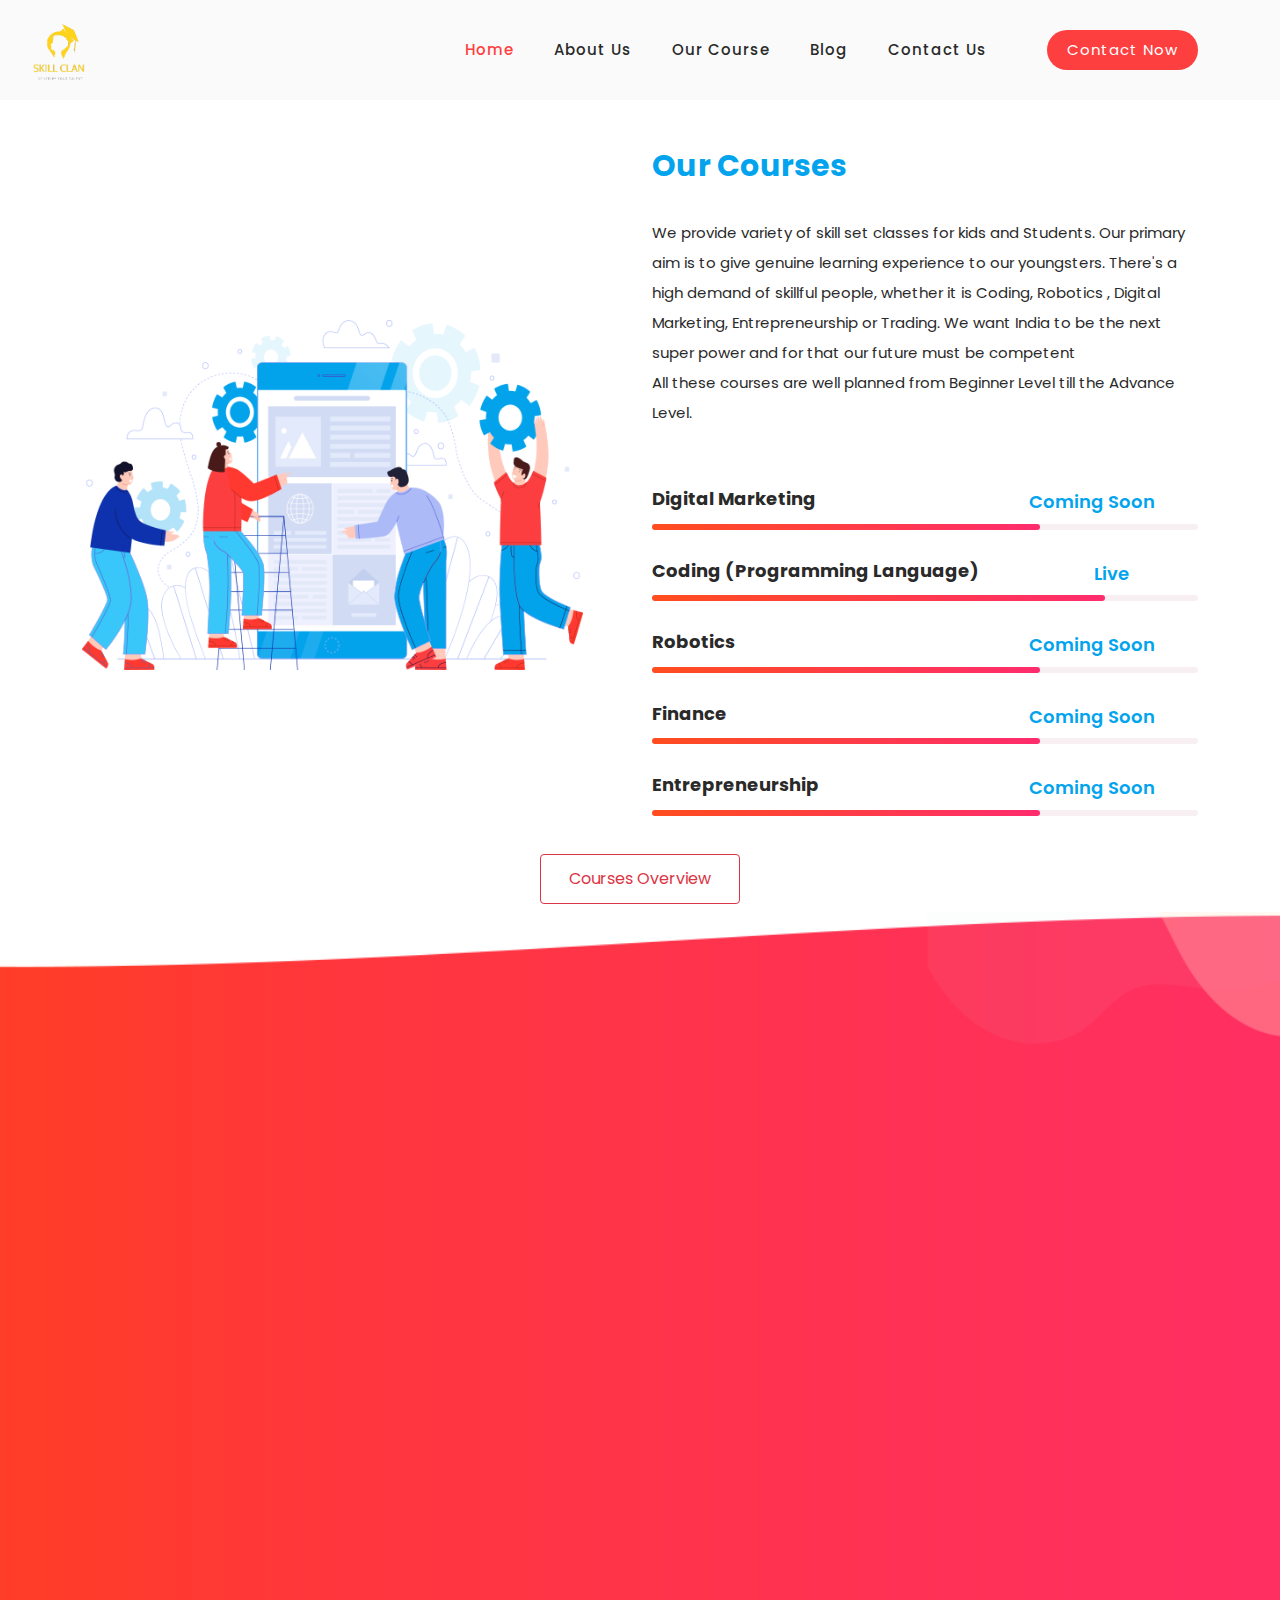
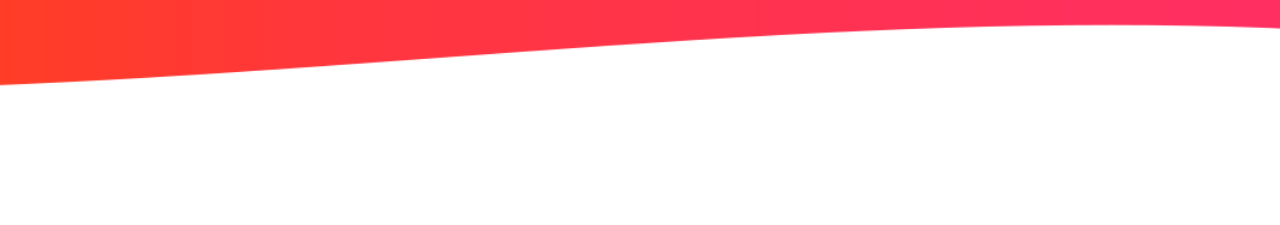
==== courseoverview.html @ 910bbaae "First commit" ====
<!DOCTYPE html>
<html lang="en">

  <head>

    <meta charset="UTF-8">
    <meta name="viewport" content="width=device-width, initial-scale=1, shrink-to-fit=no">
    <meta name="description" content="">
    <meta name="author" content="">
    <link rel="preconnect" href="https://fonts.gstatic.com">
    <link href="https://fonts.googleapis.com/css2?family=Poppins:wght@100;200;300;400;500;600;700;800;900&display=swap" rel="stylesheet">

    <title>Skill Clan</title>

    <!-- Bootstrap core CSS -->
    <link href="vendor/bootstrap/css/bootstrap.min.css" rel="stylesheet">

    <!-- Additional CSS Files -->
    <link rel="stylesheet" href="assets/css/fontawesome.css">
    <link rel="stylesheet" href="assets/css/templatemo-space-dynamic.css">
    <link rel="stylesheet" href="assets/css/animated.css">
    <link rel="stylesheet" href="assets/css/owl.css">
-->
  </head>

<body>

  <!-- ***** Preloader Start ***** -->
  <div id="js-preloader" class="js-preloader">
    <div class="preloader-inner">
      <span class="dot"></span>
      <div class="dots">
        <span></span>
        <span></span>
        <span></span>
      </div>
    </div>
  </div>
  <!-- ***** Preloader End ***** -->

  <!-- ***** Header Area Start ***** -->
  <header class="header-area header-sticky wow slideInDown" data-wow-duration="0.75s" data-wow-delay="0s">
    <div class="container">
      <div class="row">
        <div class="col-12">
          <nav class="main-nav">
            <!-- ***** Logo Start ***** -->
            <a href="index.html" class="logo">
              <img src="logo.png" alt="SkillClan">
            </a>
            <!-- ***** Logo End ***** -->
            <!-- ***** Menu Start ***** -->
            <ul class="nav">
              <li class="scroll-to-section"><a href="index.html" class="active">Home</a></li>
              <li class="scroll-to-section"><a href="index.html">About Us</a></li>
              <li class="scroll-to-section"><a href="index.html">Our Course </a></li>
              <li class="scroll-to-section"><a href="index.html">Blog</a></li> 
              <li class="scroll-to-section"><a href="#contact">Contact Us</a></li> 
              <li class="scroll-to-section"><div class="main-red-button"><a href="#contact">Contact Now</a></div></li> 
            </ul>        
            <a class='menu-trigger'>
                <span>Menu</span>
            </a>
            <!-- ***** Menu End ***** -->
          </nav>
        </div>
      </div>
    </div>
  </header>
  <!-- ***** Header Area End ***** -->



  <div id="services" class="our-services section">
    <div class="container">
      <div class="row">
        <div class="col-lg-6 align-self-center  wow fadeInLeft" data-wow-duration="1s" data-wow-delay="0.2s">
          <div class="left-image">
            <img src="assets/images/services-left-image.png" alt="">
          </div>
        </div>
        <div class="col-lg-6 wow fadeInRight" data-wow-duration="1s" data-wow-delay="0.2s">
          <div class="section-heading">
            <h2><em>Our Courses</em></h2>
            <p>We provide variety of skill set classes for kids and Students. Our primary aim is to 
           give genuine learning experience to our youngsters. There's a high demand of skillful people, whether it is Coding, Robotics , Digital Marketing, Entrepreneurship or Trading.
          We want India to be the next super power and for that our future must be competent <br> All these courses are well planned from Beginner Level till the Advance Level. </p>
          </div>
          <div class="row">
            <div class="col-lg-12">
              <div class="first-bar progress-skill-bar">
                <h4>Digital Marketing</h4>
                <span>Coming Soon</span>
                <div class="filled-bar"></div>
                <div class="full-bar"></div>
              </div>
            </div>
            <div class="col-lg-12">
              <div class="second-bar progress-skill-bar">
                <h4>Coding (Programming Language)</h4>
                <span>Live</span>
                <div class="filled-bar"></div>
                <div class="full-bar"></div>
              </div>
            </div>
            <div class="col-lg-12">
              <div class="first-bar progress-skill-bar">
                <h4>Robotics</h4>
                <span>Coming Soon</span>
                <div class="filled-bar"></div>
                <div class="full-bar"></div>
              </div>
            </div>
            <div class="col-lg-12">
              <div class="first-bar progress-skill-bar">
                <h4>Finance</h4>
                <span>Coming Soon</span>
                <div class="filled-bar"></div>
                <div class="full-bar"></div>
              </div>
            </div>
            <div class="col-lg-12">
              <div class="first-bar progress-skill-bar">
                <h4>Entrepreneurship</h4>
                <span>Coming Soon</span>
                <div class="filled-bar"></div>
                <div class="full-bar"></div>
              </div>
            </div>
          </div>
        </div> 
      </div>
      <center><a class="nav-link" href="courseoverview.html"><button type="button" class="btn btn-outline-danger" style="height:50px;width:200px">Courses Overview</button></a></center>
    </div>
  </div>
<!--
  <div id="portfolio" class="our-portfolio section">
    <div class="container">
      <div class="row">
        <div class="col-lg-6 offset-lg-3">
          <div class="section-heading  wow bounceIn" data-wow-duration="1s" data-wow-delay="0.2s">
            <h2>See What Our Agency <em>Offers</em> &amp; What We <span>Provide</span></h2>
          </div>
        </div>
      </div>
      <div class="row">
        <div class="col-lg-3 col-sm-6">
          <a href="#">
            <div class="item wow bounceInUp" data-wow-duration="1s" data-wow-delay="0.3s">
              <div class="hidden-content">
                <h4>SEO Analysis</h4>
                <p>Lorem ipsum dolor sit ameti ctetur aoi adipiscing eto.</p>
              </div>
              <div class="showed-content">
                <img src="assets/images/portfolio-image.png" alt="">
              </div>
            </div>
          </a>
        </div>
        <div class="col-lg-3 col-sm-6">
          <a href="#">
            <div class="item wow bounceInUp" data-wow-duration="1s" data-wow-delay="0.4s">
              <div class="hidden-content">
                <h4>Website Reporting</h4>
                <p>Lorem ipsum dolor sit ameti ctetur aoi adipiscing eto.</p>
              </div>
              <div class="showed-content">
                <img src="assets/images/portfolio-image.png" alt="">
              </div>
            </div>
          </a>
        </div>
        <div class="col-lg-3 col-sm-6">
          <a href="#">
            <div class="item wow bounceInUp" data-wow-duration="1s" data-wow-delay="0.5s">
              <div class="hidden-content">
                <h4>Performance Tests</h4>
                <p>Lorem ipsum dolor sit ameti ctetur aoi adipiscing eto.</p>
              </div>
              <div class="showed-content">
                <img src="assets/images/portfolio-image.png" alt="">
              </div>
            </div>
          </a>
        </div>
        <div class="col-lg-3 col-sm-6">
          <a href="#">
            <div class="item wow bounceInUp" data-wow-duration="1s" data-wow-delay="0.6s">
              <div class="hidden-content">
                <h4>Data Analysis</h4>
                <p>Lorem ipsum dolor sit ameti ctetur aoi adipiscing eto.</p>
              </div>
              <div class="showed-content">
                <img src="assets/images/portfolio-image.png" alt="">
              </div>
            </div>
          </a>
        </div>
      </div>
    </div>
  </div>

  <div id="blog" class="our-blog section">
    <div class="container">
      <div class="row">
        <div class="col-lg-6 wow fadeInDown" data-wow-duration="1s" data-wow-delay="0.25s">
          <div class="section-heading">
            <h2>Check Out What Is <em>Trending</em> In Our Latest <span>News</span></h2>
          </div>
        </div>
        <div class="col-lg-6 wow fadeInDown" data-wow-duration="1s" data-wow-delay="0.25s">
          <div class="top-dec">
            <img src="assets/images/blog-dec.png" alt="">
          </div>
        </div>
      </div>
      <div class="row">
        <div class="col-lg-6 wow fadeInUp" data-wow-duration="1s" data-wow-delay="0.25s">
          <div class="left-image">
            <a href="#"><img src="assets/images/big-blog-thumb.jpg" alt="Workspace Desktop"></a>
            <div class="info">
              <div class="inner-content">
                <ul>
                  <li><i class="fa fa-calendar"></i> 24 Mar 2021</li>
                  <li><i class="fa fa-users"></i> TemplateMo</li>
                  <li><i class="fa fa-folder"></i> Branding</li>
                </ul>
                <a href="#"><h4>SEO Agency &amp; Digital Marketing</h4></a>
                <p>Lorem ipsum dolor sit amet, consectetur and sed doer ket eismod tempor incididunt ut labore et dolore magna...</p>
                <div class="main-blue-button">
                  <a href="#">Discover More</a>
                </div>
              </div>
            </div>
          </div>
        </div>
        <div class="col-lg-6 wow fadeInUp" data-wow-duration="1s" data-wow-delay="0.25s">
          <div class="right-list">
            <ul>
              <li>
                <div class="left-content align-self-center">
                  <span><i class="fa fa-calendar"></i> 18 Mar 2021</span>
                  <a href="#"><h4>New Websites &amp; Backlinks</h4></a>
                  <p>Lorem ipsum dolor sit amsecteturii and sed doer ket eismod...</p>
                </div>
                <div class="right-image">
                  <a href="#"><img src="assets/images/blog-thumb-01.jpg" alt=""></a>
                </div>
              </li>
              <li>
                <div class="left-content align-self-center">
                  <span><i class="fa fa-calendar"></i> 14 Mar 2021</span>
                  <a href="#"><h4>SEO Analysis &amp; Content Ideas</h4></a>
                  <p>Lorem ipsum dolor sit amsecteturii and sed doer ket eismod...</p>
                </div>
                <div class="right-image">
                  <a href="#"><img src="assets/images/blog-thumb-01.jpg" alt=""></a>
                </div>
              </li>
              <li>
                <div class="left-content align-self-center">
                  <span><i class="fa fa-calendar"></i> 06 Mar 2021</span>
                  <a href="#"><h4>SEO Tips &amp; Digital Marketing</h4></a>
                  <p>Lorem ipsum dolor sit amsecteturii and sed doer ket eismod...</p>
                </div>
                <div class="right-image">
                  <a href="#"><img src="assets/images/blog-thumb-01.jpg" alt=""></a>
                </div>
              </li>
            </ul>
          </div>
        </div>
      </div>
    </div>
  </div> -->

  <div id="contact" class="contact-us section">
    <div class="container">
      <div class="row">
        <div class="col-lg-6 align-self-center wow fadeInLeft" data-wow-duration="0.5s" data-wow-delay="0.25s">
          <div class="section-heading">
            <h2>Feel Free To Send Us a Message About Your Website Needs</h2>
            <p>Lorem ipsum dolor sit amet, consectetur adipiscing elit, sed doer ket eismod tempor incididunt ut labore et dolores</p>
            <div class="phone-info">
              <h4>For any enquiry, Call Us: <span><i class="fa fa-phone"></i> <a href="#">010-020-0340</a></span></h4>
            </div>
          </div>
        </div>
        <div class="col-lg-6 wow fadeInRight" data-wow-duration="0.5s" data-wow-delay="0.25s">
          <form id="contact" action="" method="post">
            <div class="row">
              <div class="col-lg-6">
                <fieldset>
                  <input type="name" name="name" id="name" placeholder="Name" autocomplete="on" required>
                </fieldset>
              </div>
              <div class="col-lg-6">
                <fieldset>
                  <input type="surname" name="surname" id="surname" placeholder="Surname" autocomplete="on" required>
                </fieldset>
              </div>
              <div class="col-lg-12">
                <fieldset>
                  <input type="text" name="email" id="email" pattern="[^ @]*@[^ @]*" placeholder="Your Email" required="">
                </fieldset>
              </div>
              <div class="col-lg-12">
                <fieldset>
                  <textarea name="message" type="text" class="form-control" id="message" placeholder="Message" required=""></textarea>  
                </fieldset>
              </div>
              <div class="col-lg-12">
                <fieldset>
                  <button type="submit" id="form-submit" class="main-button ">Send Message</button>
                </fieldset>
              </div>
            </div>
            <div class="contact-dec">
              <img src="assets/images/contact-decoration.png" alt="">
            </div>
          </form>
        </div>
      </div>
    </div>
  </div>

  <footer>
    <div class="container">
      <div class="row">
        <div class="col-lg-12 wow fadeIn" data-wow-duration="1s" data-wow-delay="0.25s">
          <p>© Copyright 2021 Space Dynamic Co. All Rights Reserved. 
          
          <br>Design: <a rel="nofollow" href="https://templatemo.com">TemplateMo</a></p>
        </div>
      </div>
    </div>
  </footer>
  <!-- Scripts -->
  <script src="vendor/jquery/jquery.min.js"></script>
  <script src="vendor/bootstrap/js/bootstrap.bundle.min.js"></script>
  <script src="assets/js/owl-carousel.js"></script>
  <script src="assets/js/animation.js"></script>
  <script src="assets/js/imagesloaded.js"></script>
  <script src="assets/js/templatemo-custom.js"></script>

</body>
</html>
---- assets/css/templatemo-space-dynamic.css ----
/* 

TemplateMo 562 Space Dynamic

https://templatemo.com/tm-562-space-dynamic

*/

/* ---------------------------------------------
Table of contents
------------------------------------------------
01. font & reset css
02. reset
03. global styles
04. header
05. banner
06. features
07. testimonials
08. contact
09. footer
10. preloader
11. search
12. portfolio

--------------------------------------------- */
/* 
---------------------------------------------
font & reset css
--------------------------------------------- 
*/
@import url('https://fonts.googleapis.com/css2?family=Poppins:wght@100;200;300;400;500;600;700;800;900&display=swap');
/* 
---------------------------------------------
reset
--------------------------------------------- 
*/
html, body, div, span, applet, object, iframe, h1, h2, h3, h4, h5, h6, p, blockquote, div
pre, a, abbr, acronym, address, big, cite, code, del, dfn, em, font, img, ins, kbd, q,
s, samp, small, strike, strong, sub, sup, tt, var, b, u, i, center, dl, dt, dd, ol, ul, li,
figure, header, nav, section, article, aside, footer, figcaption {
  margin: 0;
  padding: 0;
  border: 0;
  outline: 0;
}

/* clear fix */
.grid:after {
  content: '';
  display: block;
  clear: both;
}

/* ---- .grid-item ---- */

.grid-sizer,
.grid-item {
  width: 50%;
}

.grid-item {
  float: left;
}

.grid-item img {
  display: block;
  max-width: 100%;
}

.clearfix:after {
  content: ".";
  display: block;
  clear: both;
  visibility: hidden;
  line-height: 0;
  height: 0;
}

.clearfix {
  display: inline-block;
}

html[xmlns] .clearfix {
  display: block;
}

* html .clearfix {
  height: 1%;
}

ul, li {
  padding: 0;
  margin: 0;
  list-style: none;
}

header, nav, section, article, aside, footer, hgroup {
  display: block;
}

* {
  box-sizing: border-box;
}

html, body {
  font-family: 'Poppins', sans-serif;
  font-weight: 400;
  background-color: #fff;
  -ms-text-size-adjust: 100%;
  -webkit-font-smoothing: antialiased;
  -moz-osx-font-smoothing: grayscale;
}

a {
  text-decoration: none !important;
}

h1, h2, h3, h4, h5, h6 {
  margin-top: 0px;
  margin-bottom: 0px;
}

ul {
  margin-bottom: 0px;
}

p {
  font-size: 15px;
  line-height: 30px;
  color: #2a2a2a;
}

img {
  width: 100%;
  overflow: hidden;
}

/* 
---------------------------------------------
global styles
--------------------------------------------- 
*/
html,
body {
  background: #fff;
  font-family: 'Poppins', sans-serif;
}

::selection {
  background: #03a4ed;
  color: #fff;
}

::-moz-selection {
  background: #03a4ed;
  color: #fff;
}

@media (max-width: 991px) {
  html, body {
    overflow-x: hidden;
  }
  .mobile-top-fix {
    margin-top: 30px;
    margin-bottom: 0px;
  }
  .mobile-bottom-fix {
    margin-bottom: 30px;
  }
  .mobile-bottom-fix-big {
    margin-bottom: 60px;
  }
}

.page-section {
  margin-top: 120px;
}

.section-heading h2 {
  font-size: 30px;
  text-transform: capitalize;
  color: #2a2a2a;
  font-weight: 700;
  letter-spacing: 0.25px;
  position: relative;
  z-index: 2;
  line-height: 44px;
}

.section-heading h2 em {
  font-style: normal;
  color: #03a4ed;
}

.section-heading h2 span {
  color: #fe3f40;
}

.main-blue-button a {
  display: inline-block;
  background-color: #03a4ed;
  font-size: 15px;
  font-weight: 400;
  color: #fff;
  text-transform: capitalize;
  padding: 12px 25px;
  border-radius: 23px;
  letter-spacing: 0.25px;
}

.main-red-button a {
  display: inline-block;
  background-color: #fe3f40;
  font-size: 15px;
  font-weight: 400;
  color: #fff;
  text-transform: capitalize;
  padding: 12px 25px;
  border-radius: 23px;
  letter-spacing: 0.25px;
}

.main-white-button a {
  display: inline-block;
  background-color: #fff;
  font-size: 15px;
  font-weight: 400;
  color: #fe3f40;
  text-transform: capitalize;
  padding: 12px 25px;
  border-radius: 23px;
  letter-spacing: 0.25px;
}

/* 
---------------------------------------------
header
--------------------------------------------- 
*/

.background-header {
  background-color: #fff!important;
  height: 80px!important;
  position: fixed!important;
  top: 0px;
  left: 0px;
  right: 0px;
  box-shadow: 0px 0px 10px rgba(0,0,0,0.15)!important;
}

.background-header .logo,
.background-header .main-nav .nav li a {
  color: #1e1e1e!important;
}

.background-header .main-nav .nav li:hover a {
  color: #fe3f40!important;
}

.background-header .nav li a.active {
  color: #fe3f40!important;
}

.header-area {
  background-color: #fafafa;
  position: absolute;
  top: 0px;
  left: 0px;
  right: 0px;
  z-index: 100;
  height: 100px;
  -webkit-transition: all .5s ease 0s;
  -moz-transition: all .5s ease 0s;
  -o-transition: all .5s ease 0s;
  transition: all .5s ease 0s;
}

.header-area .main-nav {
  min-height: 80px;
  background: transparent;
}

.header-area .main-nav .logo {
  line-height: 100px;
  color: #fff;
  font-size: 24px;
  font-weight: 700;
  text-transform: uppercase;
  letter-spacing: 2px;
  float: left;
  -webkit-transition: all 0.3s ease 0s;
  -moz-transition: all 0.3s ease 0s;
  -o-transition: all 0.3s ease 0s;
  transition: all 0.3s ease 0s;
}

.header-area .main-nav .logo h4 {
    font-size: 24px;
    font-weight: 700;
    text-transform: uppercase;
    color: #03a4ed;
    line-height: 100px;
    float: left;
    -webkit-transition: all 0.3s ease 0s;
    -moz-transition: all 0.3s ease 0s;
    -o-transition: all 0.3s ease 0s;
    transition: all 0.3s ease 0s;
}

.logo h4 span {
  color: #fe3f40;
}

.background-header .main-nav .logo h4 {
  line-height: 80px;
}

.background-header .main-nav .nav {
  margin-top: 20px !important;
}

.header-area .main-nav .nav {
  float: right;
  margin-top: 30px;
  margin-right: 0px;
  background-color: transparent;
  -webkit-transition: all 0.3s ease 0s;
  -moz-transition: all 0.3s ease 0s;
  -o-transition: all 0.3s ease 0s;
  transition: all 0.3s ease 0s;
  position: relative;
  z-index: 999;
}

.header-area .main-nav .nav li {
  padding-left: 20px;
  padding-right: 20px;
}

.header-area .main-nav .nav li:last-child {
  padding-right: 0px;
  padding-left: 40px;
}

.header-area .main-nav .nav li:last-child a ,
.background-header .main-nav .nav li:last-child a {
  color: #fff !important;
  padding: 0px 20px;
  font-weight: 400;
}

.header-area .main-nav .nav li:last-child a:hover,
.header-area .main-nav .nav li:last-child a.active {
  color: #fff !important;
}

.header-area .main-nav .nav li a {
  display: block;
  font-weight: 500;
  font-size: 15px;
  color: #2a2a2a;
  text-transform: capitalize;
  -webkit-transition: all 0.3s ease 0s;
  -moz-transition: all 0.3s ease 0s;
  -o-transition: all 0.3s ease 0s;
  transition: all 0.3s ease 0s;
  height: 40px;
  line-height: 40px;
  border: transparent;
  letter-spacing: 1px;
}

.header-area .main-nav .nav li a {
  color: #2a2a2a;
}

.header-area .main-nav .nav li:hover a,
.header-area .main-nav .nav li a.active {
  color: #fe3f40!important;
}

.background-header .main-nav .nav li:hover a,
.background-header .main-nav .nav li a.active {
  color: #fe3f40!important;
  opacity: 1;
}

.header-area .main-nav .nav li:last-child a:hover ,
.background-header .main-nav .nav li:last-child a:hover {
  background-color: #03a4ed;
}

.header-area .main-nav .nav li.submenu {
  position: relative;
  padding-right: 30px;
}

.header-area .main-nav .nav li.submenu:after {
  font-family: FontAwesome;
  content: "\f107";
  font-size: 12px;
  color: #2a2a2a;
  position: absolute;
  right: 18px;
  top: 12px;
}

.background-header .main-nav .nav li.submenu:after {
  color: #2a2a2a;
}

.header-area .main-nav .nav li.submenu ul {
  position: absolute;
  width: 200px;
  box-shadow: 0 2px 28px 0 rgba(0, 0, 0, 0.06);
  overflow: hidden;
  top: 50px;
  opacity: 0;
  transform: translateY(+2em);
  visibility: hidden;
  z-index: -1;
  transition: all 0.3s ease-in-out 0s, visibility 0s linear 0.3s, z-index 0s linear 0.01s;
}

.header-area .main-nav .nav li.submenu ul li {
  margin-left: 0px;
  padding-left: 0px;
  padding-right: 0px;
}

.header-area .main-nav .nav li.submenu ul li a {
  opacity: 1;
  display: block;
  background: #f7f7f7;
  color: #2a2a2a!important;
  padding-left: 20px;
  height: 40px;
  line-height: 40px;
  -webkit-transition: all 0.3s ease 0s;
  -moz-transition: all 0.3s ease 0s;
  -o-transition: all 0.3s ease 0s;
  transition: all 0.3s ease 0s;
  position: relative;
  font-size: 13px;
  font-weight: 400;
  border-bottom: 1px solid #eee;
}

.header-area .main-nav .nav li.submenu ul li a:hover {
  background: #fff;
  color: #fe3f40!important;
  padding-left: 25px;
}

.header-area .main-nav .nav li.submenu ul li a:hover:before {
  width: 3px;
}

.header-area .main-nav .nav li.submenu:hover ul {
  visibility: visible;
  opacity: 1;
  z-index: 1;
  transform: translateY(0%);
  transition-delay: 0s, 0s, 0.3s;
}

.header-area .main-nav .menu-trigger {
  cursor: pointer;
  display: block;
  position: absolute;
  top: 33px;
  width: 32px;
  height: 40px;
  text-indent: -9999em;
  z-index: 99;
  right: 40px;
  display: none;
}

.background-header .main-nav .menu-trigger {
  top: 23px;
}

.header-area .main-nav .menu-trigger span,
.header-area .main-nav .menu-trigger span:before,
.header-area .main-nav .menu-trigger span:after {
  -moz-transition: all 0.4s;
  -o-transition: all 0.4s;
  -webkit-transition: all 0.4s;
  transition: all 0.4s;
  background-color: #1e1e1e;
  display: block;
  position: absolute;
  width: 30px;
  height: 2px;
  left: 0;
}

.background-header .main-nav .menu-trigger span,
.background-header .main-nav .menu-trigger span:before,
.background-header .main-nav .menu-trigger span:after {
  background-color: #1e1e1e;
}

.header-area .main-nav .menu-trigger span:before,
.header-area .main-nav .menu-trigger span:after {
  -moz-transition: all 0.4s;
  -o-transition: all 0.4s;
  -webkit-transition: all 0.4s;
  transition: all 0.4s;
  background-color: #1e1e1e;
  display: block;
  position: absolute;
  width: 30px;
  height: 2px;
  left: 0;
  width: 75%;
}

.background-header .main-nav .menu-trigger span:before,
.background-header .main-nav .menu-trigger span:after {
  background-color: #1e1e1e;
}

.header-area .main-nav .menu-trigger span:before,
.header-area .main-nav .menu-trigger span:after {
  content: "";
}

.header-area .main-nav .menu-trigger span {
  top: 16px;
}

.header-area .main-nav .menu-trigger span:before {
  -moz-transform-origin: 33% 100%;
  -ms-transform-origin: 33% 100%;
  -webkit-transform-origin: 33% 100%;
  transform-origin: 33% 100%;
  top: -10px;
  z-index: 10;
}

.header-area .main-nav .menu-trigger span:after {
  -moz-transform-origin: 33% 0;
  -ms-transform-origin: 33% 0;
  -webkit-transform-origin: 33% 0;
  transform-origin: 33% 0;
  top: 10px;
}

.header-area .main-nav .menu-trigger.active span,
.header-area .main-nav .menu-trigger.active span:before,
.header-area .main-nav .menu-trigger.active span:after {
  background-color: transparent;
  width: 100%;
}

.header-area .main-nav .menu-trigger.active span:before {
  -moz-transform: translateY(6px) translateX(1px) rotate(45deg);
  -ms-transform: translateY(6px) translateX(1px) rotate(45deg);
  -webkit-transform: translateY(6px) translateX(1px) rotate(45deg);
  transform: translateY(6px) translateX(1px) rotate(45deg);
  background-color: #1e1e1e;
}

.background-header .main-nav .menu-trigger.active span:before {
  background-color: #1e1e1e;
}

.header-area .main-nav .menu-trigger.active span:after {
  -moz-transform: translateY(-6px) translateX(1px) rotate(-45deg);
  -ms-transform: translateY(-6px) translateX(1px) rotate(-45deg);
  -webkit-transform: translateY(-6px) translateX(1px) rotate(-45deg);
  transform: translateY(-6px) translateX(1px) rotate(-45deg);
  background-color: #1e1e1e;
}

.background-header .main-nav .menu-trigger.active span:after {
  background-color: #1e1e1e;
}

.header-area.header-sticky {
  min-height: 80px;
}

.header-area .nav {
  margin-top: 30px;
}

.header-area.header-sticky .nav li a.active {
  color: #fe3f40;
}

@media (max-width: 1200px) {
  .header-area .main-nav .nav li {
    padding-left: 12px;
    padding-right: 12px;
  }
  .header-area .main-nav:before {
    display: none;
  }
}

@media (max-width: 992px) {
  .header-area .main-nav .nav li:last-child  ,
  .background-header .main-nav .nav li:last-child {
    display: none;
  }
  .header-area .main-nav .nav li:nth-child(6),
  .background-header .main-nav .nav li:nth-child(6) {
    padding-right: 0px;
  }
}

@media (max-width: 767px) {
  .background-header .main-nav .nav {
    margin-top: 80px !important;
  }
  .header-area .main-nav .logo {
    color: #1e1e1e;
  }
  .header-area.header-sticky .nav li a:hover,
  .header-area.header-sticky .nav li a.active {
    color: #fe3f40!important;
    opacity: 1;
  }
  .header-area.header-sticky .nav li.search-icon a {
    width: 100%;
  }
  .header-area {
    background-color: #f7f7f7;
    padding: 0px 15px;
    height: 100px;
    box-shadow: none;
    text-align: center;
  }
  .header-area .container {
    padding: 0px;
  }
  .header-area .logo {
    margin-left: 30px;
  }
  .header-area .menu-trigger {
    display: block !important;
  }
  .header-area .main-nav {
    overflow: hidden;
  }
  .header-area .main-nav .nav {
    float: none;
    width: 100%;
    display: none;
    -webkit-transition: all 0s ease 0s;
    -moz-transition: all 0s ease 0s;
    -o-transition: all 0s ease 0s;
    transition: all 0s ease 0s;
    margin-left: 0px;
  }
  .background-header .nav {
    margin-top: 80px;
  }
  .header-area .main-nav .nav li:first-child {
    border-top: 1px solid #eee;
  }
  .header-area.header-sticky .nav {
    margin-top: 100px;
  }
  .header-area .main-nav .nav li {
    width: 100%;
    background: #fff;
    border-bottom: 1px solid #e7e7e7;
    padding-left: 0px !important;
    padding-right: 0px !important;
  }
  .header-area .main-nav .nav li a {
    height: 50px !important;
    line-height: 50px !important;
    padding: 0px !important;
    border: none !important;
    background: #f7f7f7 !important;
    color: #191a20 !important;
  }
  .header-area .main-nav .nav li a:hover {
    background: #eee !important;
    color: #fe3f40!important;
  }
  .header-area .main-nav .nav li.submenu ul {
    position: relative;
    visibility: inherit;
    opacity: 1;
    z-index: 1;
    transform: translateY(0%);
    transition-delay: 0s, 0s, 0.3s;
    top: 0px;
    width: 100%;
    box-shadow: none;
    height: 0px;
  }
  .header-area .main-nav .nav li.submenu ul li a {
    font-size: 12px;
    font-weight: 400;
  }
  .header-area .main-nav .nav li.submenu ul li a:hover:before {
    width: 0px;
  }
  .header-area .main-nav .nav li.submenu ul.active {
    height: auto !important;
  }
  .header-area .main-nav .nav li.submenu:after {
    color: #3B566E;
    right: 25px;
    font-size: 14px;
    top: 15px;
  }
  .header-area .main-nav .nav li.submenu:hover ul, .header-area .main-nav .nav li.submenu:focus ul {
    height: 0px;
  }
}

@media (min-width: 767px) {
  .header-area .main-nav .nav {
    display: flex !important;
  }
}

/* 
---------------------------------------------
preloader
--------------------------------------------- 
*/

.js-preloader {
    position: fixed;
    top: 0;
    left: 0;
    right: 0;
    bottom: 0;
    background-color: #fff;
    display: -webkit-box;
    display: flex;
    -webkit-box-align: center;
    align-items: center;
    -webkit-box-pack: center;
    justify-content: center;
    opacity: 1;
    visibility: visible;
    z-index: 9999;
    -webkit-transition: opacity 0.25s ease;
    transition: opacity 0.25s ease;
}

.js-preloader.loaded {
    opacity: 0;
    visibility: hidden;
    pointer-events: none;
}

@-webkit-keyframes dot {
    50% {
        -webkit-transform: translateX(96px);
        transform: translateX(96px);
    }
}

@keyframes dot {
    50% {
        -webkit-transform: translateX(96px);
        transform: translateX(96px);
    }
}

@-webkit-keyframes dots {
    50% {
        -webkit-transform: translateX(-31px);
        transform: translateX(-31px);
    }
}

@keyframes dots {
    50% {
        -webkit-transform: translateX(-31px);
        transform: translateX(-31px);
    }
}

.preloader-inner {
    position: relative;
    width: 142px;
    height: 40px;
    background: #fff;
}

.preloader-inner .dot {
    position: absolute;
    width: 16px;
    height: 16px;
    top: 12px;
    left: 15px;
    background: #fe3f40;
    border-radius: 50%;
    -webkit-transform: translateX(0);
    transform: translateX(0);
    -webkit-animation: dot 2.8s infinite;
    animation: dot 2.8s infinite;
}

.preloader-inner .dots {
    -webkit-transform: translateX(0);
    transform: translateX(0);
    margin-top: 12px;
    margin-left: 31px;
    -webkit-animation: dots 2.8s infinite;
    animation: dots 2.8s infinite;
}

.preloader-inner .dots span {
    display: block;
    float: left;
    width: 16px;
    height: 16px;
    margin-left: 16px;
    background: #fe3f40;
    border-radius: 50%;
}



/* 
---------------------------------------------
Banner Style
--------------------------------------------- 
*/

.main-banner {
  background-repeat: no-repeat;
  background-position: center center;
  background-size: cover;
  padding: 226px 0px 120px 0px;
  position: relative;
  overflow: hidden;
}

.main-banner:after {
  content: '';
  background-image: url(../images/baner-dec-left.png);
  background-repeat: no-repeat;
  position: absolute;
  left: 0;
  top: 100px;
  width: 193px;
  height: 467px;
}

.main-banner:before {
  content: '';
  background-image: url(../images/baner-dec-right.png);
  background-repeat: no-repeat;
  position: absolute;
  right: 0;
  top: 100px;
  width: 98px;
  height: 290px;
}

.main-banner .left-content {
  margin-right: 45px;
}

.main-banner .left-content h6 {
  text-transform: uppercase;
  font-size: 18px;
  color: #fe3f40;
  margin-bottom: 15px;
}

.main-banner .left-content h2 {
  font-size: 50px;
  font-weight: 700;
  color: #2a2a2a;
  line-height: 72px;
}

.main-banner .left-content h2 em {
  color: #03a4ed;
  font-style: normal;
}

.main-banner .left-content h2 span {
  color: #fe3f40;
}

.main-banner .left-content p {
  margin: 20px 0px;
}

.main-banner .left-content form {
  margin-top: 30px;
  width: 470px;
  height: 66px;
  position: relative;
}

.main-banner .left-content form button {
  position: absolute;
  right: 10px;
  top: 10px;
  display: inline-block;
  background-color: #fff;
  font-size: 15px;
  font-weight: 500;
  color: #fe3f40;
  text-transform: capitalize;
  padding: 12px 25px;
  border-radius: 23px;
  letter-spacing: 0.25px;
  outline: none;
  border: none;
}

.main-banner .left-content form input {
  width: 470px;
  height: 66px;
  background-color: #03a4ed;
  border-radius: 33px;
  border: none;
  outline: none;
  padding: 0px 25px;
  color: #fff;
  letter-spacing: 0.25px;
  font-size: 15px;
  font-weight: 300;
}

.main-banner .left-content form input::placeholder {
  color: #fff;
}



/* 
---------------------------------------------
About Us Style
--------------------------------------------- 
*/

#about {
  margin-top: 120px;
}

.about-us {
  background-image: url(../images/about-bg.png);
  background-repeat: no-repeat;
  background-position: center center;
  background-size: cover;
  padding: 140px 0px 120px 0px;
}

.about-us .left-image {
  margin-right: 45px;
}

.about-us .services .item {
  margin-bottom: 30px;
}

.about-us .services .item .icon {
  float: left;
  margin-right: 25px;
}

.about-us .services .item .icon img {
  max-width: 70px;
}

.about-us .services .item h4 {
  color: #fff;
  font-size: 20px;
  font-weight: 700;
  margin-bottom: 12px;
}

.about-us .services .item p {
  color: #fff;
}


/* 
---------------------------------------------
Services Style
--------------------------------------------- 
*/

.our-services {
  margin-top: 0px;
  padding-top: 120px;
}

.our-services .left-image {
  margin-right: 45px;
}

.our-services .section-heading h2 {
  margin-right: 100px;
}

.our-services .section-heading p {
  margin-top: 30px;
  margin-bottom: 60px;
}

.our-services .progress-skill-bar {
  margin-bottom: 30px;
  position: relative;
  width: 100%;
}

.our-services .progress-skill-bar span {
  position: absolute;
  top: 0;
  font-size: 18px;
  font-weight: 600;
  color: #03a4ed;
}

.our-services .first-bar span {
  left: 69%;
}

.our-services .second-bar span {
  left: 81%;
}

.our-services .third-bar span {
  left: 88%;
}

.our-services .progress-skill-bar h4 {
  font-size: 18px;
  font-weight: 700;
  color: #2a2a2a;
  margin-bottom: 14px;
}

.our-services .progress-skill-bar .full-bar {
  width: 100%;
  height: 6px;
  border-radius: 3px;
  background-color: #f7eff1;
  position: relative;
  z-index: 1;
}

.our-services .progress-skill-bar .filled-bar {
  background: rgb(255,77,30);
  background: linear-gradient(105deg, rgba(255,77,30,1) 0%, rgba(255,44,109,1) 100%);
  height: 6px;
  border-radius: 3px;
  margin-bottom: -6px;
  position: relative;
  z-index: 2;
}

.our-services .first-bar .filled-bar {
  width: 71%;
}

.our-services .second-bar .filled-bar {
  width: 83%;
}

.our-services .third-bar .filled-bar {
  width: 90%;
}


/* 
---------------------------------------------
Portfolio
--------------------------------------------- 
*/

.our-portfolio {
  padding-top: 120px;
  margin-top: 0px;
}

.our-portfolio .section-heading h2 {
  text-align: center;
  margin: 0px 90px 0px 90px;
  margin-bottom: 120px;
  position: relative;
  z-index: 1;
}

.our-portfolio .item {
  position: relative;
}

.our-portfolio .item:hover .hidden-content {
  top: -100px;
  opacity: 1;
  visibility: visible;
}

.our-portfolio .item:hover .showed-content {
  top: 90px;
}

.our-portfolio .hidden-content {
  background: rgb(255,77,30);
  background: linear-gradient(105deg, rgba(255,77,30,1) 0%, rgba(255,44,109,1) 100%);
  padding: 30px;
  border-radius: 20px;
  text-align: center;
  opacity: 0;
  top: 0;
  visibility: hidden;
  position: absolute;
  z-index: 2;
  transition: all 0.5s;
}

.our-portfolio .hidden-content:after {
  width: 20px;
  height: 20px;
  position: absolute;
  background: rgb(255,77,30);
  content: '';
  left: 50%;
  bottom: -8px;
  margin-left: -5px;
  transform: rotate(45deg);
  background: linear-gradient(105deg, rgba(255,52,69,1) 0%, rgba(255,51,78,1) 100%);
  z-index: -1;
}

.our-portfolio .hidden-content h4 {
  font-size: 20px;
  font-weight: 700;
  color: #fff;
  margin-bottom: 20px;
}

.our-portfolio .hidden-content p {
  color: #fff;
}

.our-portfolio .showed-content {
  top: 0px;
  position: relative;
  z-index: 3;
  background-color: #fff;
  text-align: center;
  padding: 50px;
  border-radius: 20px;
  box-shadow: 0px 0px 10px rgba(0,0,0,0.1);
  transition: all 0.5s;
}

.our-portfolio .showed-content img {
  max-width: 100px;
}


/* 
---------------------------------------------
Blog
--------------------------------------------- 
*/

.our-blog {
  position: relative;
  margin-top: 80px;
  padding-top: 120px;
}

.our-blog .section-heading h2 {
  margin-right: 180px;
}

.our-blog .top-dec {
  text-align: right;
  margin-top: -80px;
}

.our-blog .top-dec img {
  max-width: 270px;
}

.our-blog .left-image {
  position: relative;
}

.our-blog .left-image img {
  border-radius: 20px;
  box-shadow: 0px 0px 15px rgba(0,0,0,0.1);
}

.our-blog .left-image .info {
  position: relative;
}

.our-blog .left-image .info .inner-content {
  background-color: #fff;
  box-shadow: 0px 0px 15px rgba(0,0,0,0.1);
  border-radius: 20px;
  margin-right: 75px;
  position: absolute;
  margin-top: -100px;
  padding: 30px;
}

.our-blog .left-image ul li {
  display: inline-block;
  font-size: 15px;
  color: #afafaf;
  font-weight: 300;
  margin-right: 20px;
}

.our-blog .left-image ul li:last-child {
  margin-right: 0px;
}

.our-blog .left-image ul li i {
  color: #ff4d61;
  font-size: 16px;
  margin-right: 8px;
}

.our-blog .left-image h4 {
  font-size: 20px;
  font-weight: 700;
  color: #2a2a2a;
  margin: 20px 0px 15px 0px;
}

.our-blog .left-image .info .main-blue-button {
  position: absolute;
  bottom: -80px;
  left: 0;
}

.our-blog .right-list {
  margin-left: 30px;
}

.our-blog .right-list ul li {
  display: inline-flex;
  width: 100%;
  margin-bottom: 30px;
}

.our-blog .right-list .left-content {
  margin-right: 45px;
}

.our-blog .right-list .left-content span {
  font-size: 15px;
  color: #afafaf;
  font-weight: 300;
}

.our-blog .right-list .left-content span i {
  color: #ff4d61;
  font-size: 16px;
  margin-right: 8px;
}

.our-blog .right-list .left-content h4 {
  font-size: 20px;
  font-weight: 700;
  color: #2a2a2a;
  margin: 20px 0px 15px 0px;
}


.our-blog .right-list .right-image img {
  width: 250px;
  border-radius: 20px;
}


/* 
---------------------------------------------
contact
--------------------------------------------- 
*/

.contact-us {
  padding: 160px 0px;
  background-image: url(../images/contact-bg.png);
  background-repeat: no-repeat;
  background-position: center center;
  background-size: cover;
}

.contact-us .section-heading h2,
.contact-us .section-heading h2 em,
.contact-us .section-heading h2 span {
  color: #fff;
}

.contact-us .section-heading p {
  color: #fff;
  margin-top: 30px;
}

.phone-info {
  margin-top: 40px;
}

.phone-info h4 {
  font-size: 20px;
  font-weight: 700;
  color: #fff;
}

.phone-info h4 span i {
  width: 46px;
  height: 46px;
  display: inline-block;
  text-align: center;
  line-height: 46px;
  background-color: #fff;
  border-radius: 50%;
  color: #ff3b2c;
  font-size: 22px;
  margin-left: 30px;
  margin-right: 15px;
}

.phone-info h4 span a {
  color: #fff;
  font-size: 15px;
  font-weight: 400;
}

form#contact .contact-dec {
  position: absolute;
  right: -166px;
  bottom: 0;
}

form#contact .contact-dec img {
  max-width: 178px;
}

form#contact {
  margin-left: 30px;
  position: relative;
  background-color: #fff;
  padding: 60px 30px;
  border-radius: 20px;
}

form#contact input {
  width: 100%;
  height: 46px;
  border-radius: 33px;
  background-color: #d1f3ff;
  border: none;
  outline: none;
  font-size: 15px;
  font-weight: 300;
  color: #2a2a2a;
  padding: 0px 20px;
  margin-bottom: 20px;
}

form#contact input::placeholder {
  color: #2a2a2a;
}

form#contact textarea {
  width: 100%;
  min-width: 100%;
  max-width: 100%;
  max-height: 180px;
  min-height: 140px;
  height: 140px;
  border-radius: 20px;
  background-color: #d1f3ff;
  border: none;
  outline: none;
  font-size: 15px;
  font-weight: 300;
  color: #2a2a2a;
  padding: 15px 20px;
  margin-bottom: 20px;
}

form#contact textarea::placeholder {
  color: #2a2a2a;
}

form#contact button {
  display: inline-block;
  background-color: #03a4ed;
  font-size: 15px;
  font-weight: 400;
  color: #fff;
  text-transform: capitalize;
  padding: 12px 25px;
  border-radius: 23px;
  letter-spacing: 0.25px;
  border: none;
  outline: none;
  transition: all .3s;
}

form#contact button:hover {
  background-color: #fe3f40;
}


/* 
---------------------------------------------
Footer Style
--------------------------------------------- 
*/

footer p {
  text-align: center;
  margin: 30px 0px 45px 0px;
}

footer p a {
  color: #fe3f40;
}

/* 
---------------------------------------------
responsive
--------------------------------------------- 
*/

@media (max-width: 1645px) {
  form#contact .contact-dec {
    display: none;
  }
}

@media (max-width: 992px) {
  .main-banner {
    padding-top: 196px;
  }
  .main-banner .left-content {
    margin-right: 0px;
    text-align: center;
    margin-bottom: 45px;
  }
  .main-banner:after {
    top: 76px;
    z-index: -1;
  }
  .main-banner .left-content form,
  .main-banner .left-content form input {
    width: 100%!important;
  }
  #about {
    margin-top: 0px;
  }
  .about-us {
    position: relative;
    background-image: none;
    padding: 0px;
  }
  .about-us .left-image {
    margin-right: 0px;
    position: absolute;
    bottom: -220px;
    right: 0;
  }
  .about-us .services {
    text-align: center;
  }
  .about-us .services .item  {
    background: rgb(255,77,30);
    background: linear-gradient(105deg, rgba(255,77,30,1) 0%, rgba(255,44,109,1) 100%);
    padding: 30px;
    border-radius: 20px;
    display: inline-block;
  }
  .about-us .services .item .right-text {
    text-align: left;
  }
  .our-services {
    margin-top: 200px;
  }
  .our-services .left-image {
    margin-right: 0px;
    margin-bottom: 45px;
  }
  .our-services .section-heading h2,
  .our-services .section-heading p {
    margin-right: 0px;
    text-align: center;
  }
  .our-portfolio .section-heading h2 {
    margin: 0px 0px 80px 0px;
  }
  .our-portfolio .item {
    margin-bottom: 15px;
  }
  .our-blog {
    margin-top: 0px;
  }
  .our-blog .top-dec {
    display: none;
  }
  .our-blog .section-heading h2 {
    margin-right: 0px;
    text-align: center;
    margin-bottom: 45px;
  }
  .our-blog .left-image .info .inner-content {
    position: relative;
    margin-right: 0px;
  }
  .our-blog .left-image .info .main-blue-button {
    position: relative;
    bottom: 0px;
    margin-top: 30px;
  }
  .our-blog .left-image {
    margin-bottom: 45px;
  }
  .contact-us {
    margin-top: 60px;
    padding: 120px 0px;
  }
  .contact-us .section-heading {
    text-align: center;
  }
  form#contact {
    margin-left: 0px;
    margin-top: 30px;
  }
  form#contact .contact-dec {
    display: none;
  }
  footer p {
    margin: 15px 0px 30px 0px;
  }
}

@media (max-width: 767px) {
  .about-us .left-image {
    bottom: -280px;
  }
  .our-blog .right-list {
    margin-left: 0px;
  }
  .our-blog .right-list ul li {
    display: inline-block;
    margin-top: 0px;
    padding-top: 30px;
    border-top: 1px solid #eee;
  }
  .our-blog .right-list .left-content {
    margin-right: 0px;
    width: 100%;
    margin-bottom: 15px;
  }
  .our-blog .right-list .right-image,
  .our-blog .right-list .right-image img {
    width: 100%;
  }
  .phone-info h4 span {
    display: block;
    margin-top: 15px;
  }
  .phone-info h4 span i {
    margin-left: 0px;
  }
}
/* logo css */
 .logo {
   width: 100px;
   height: 80px;
   position: absolute;
   bottom: 20px;
   left: 10px;
   
 }
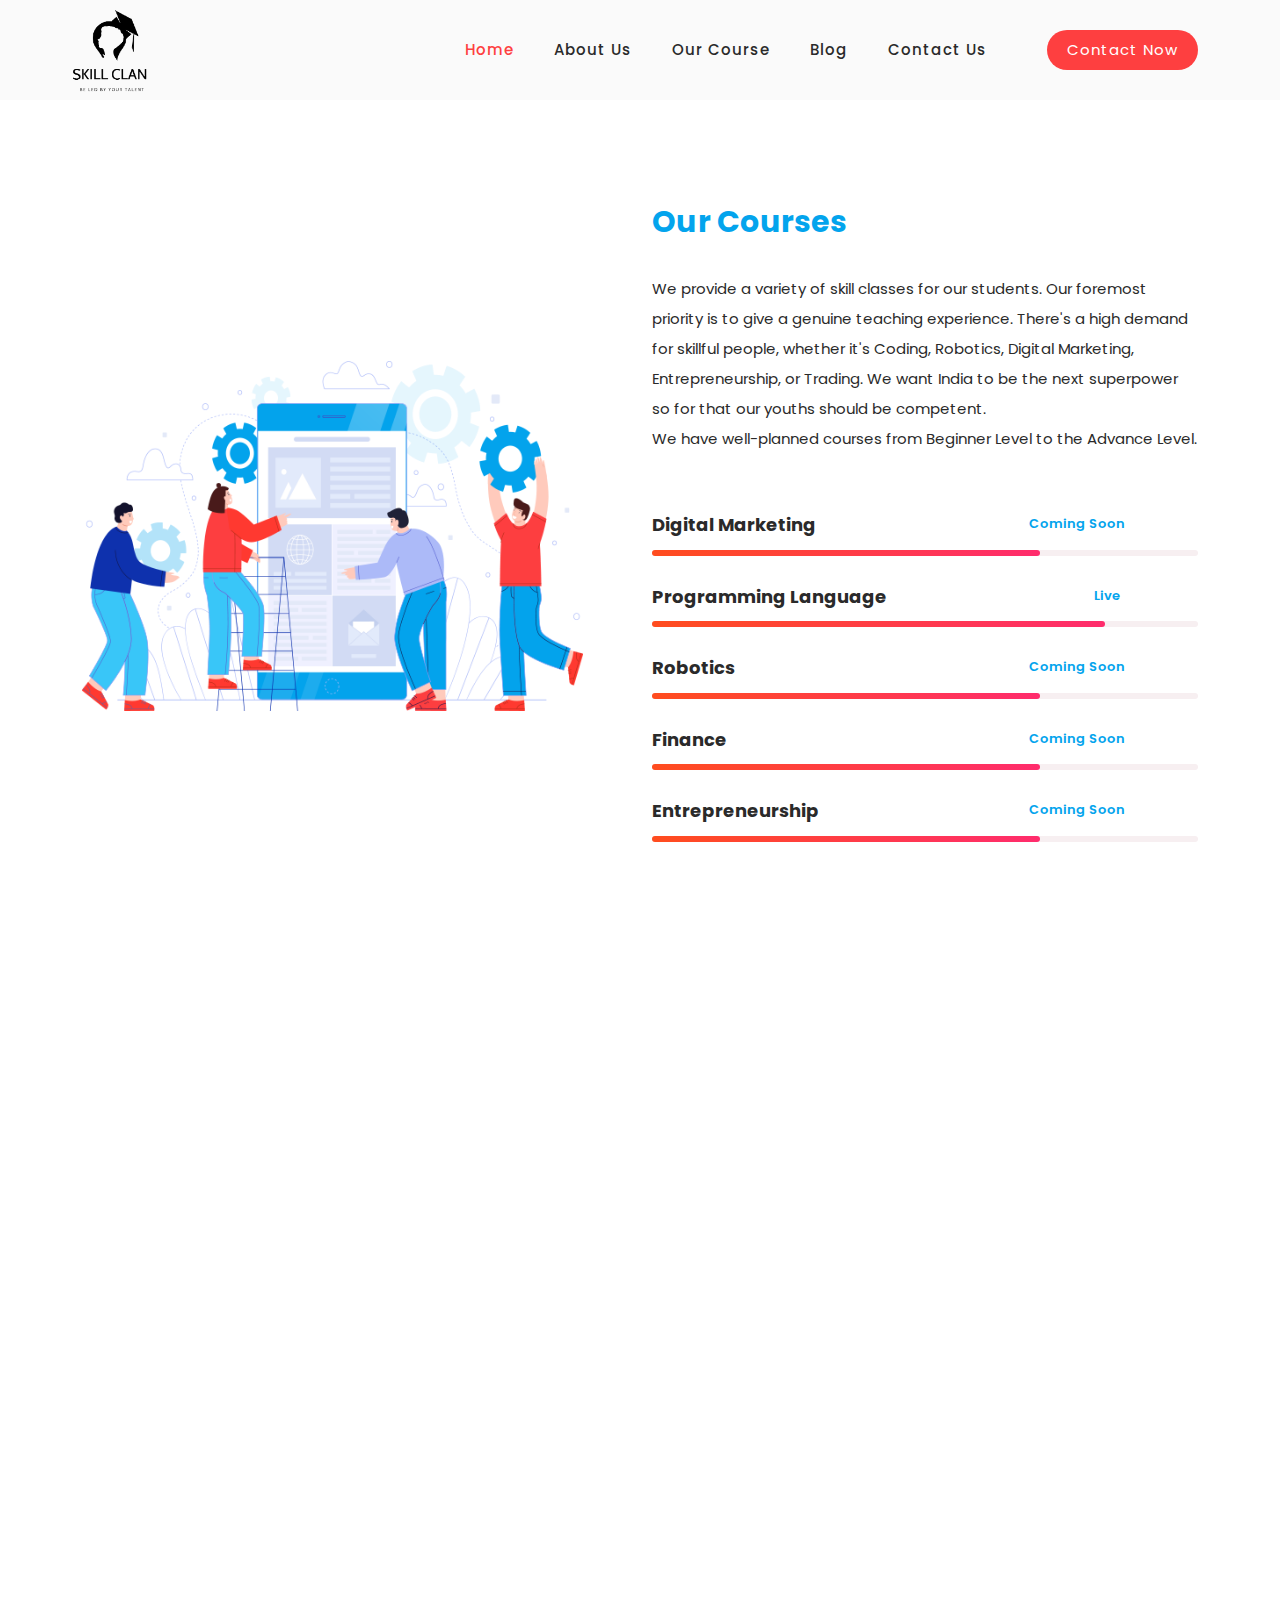
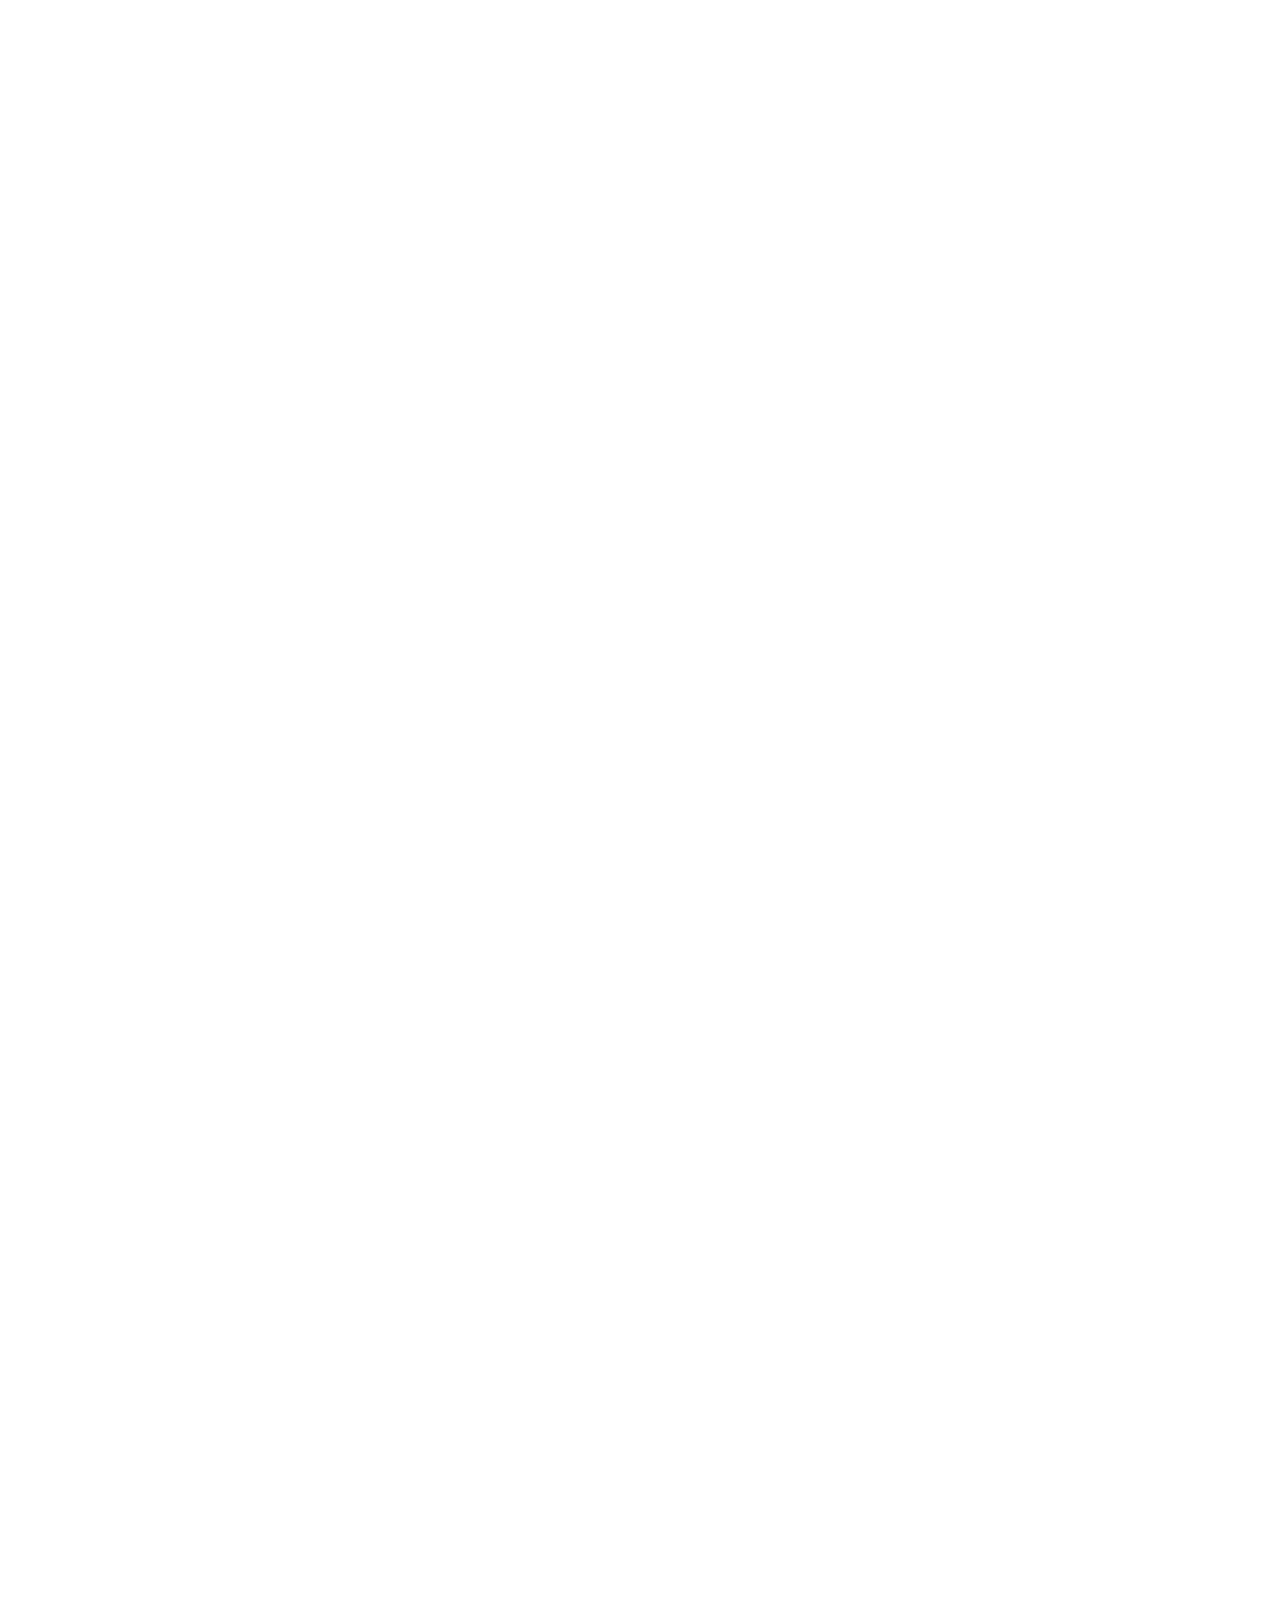
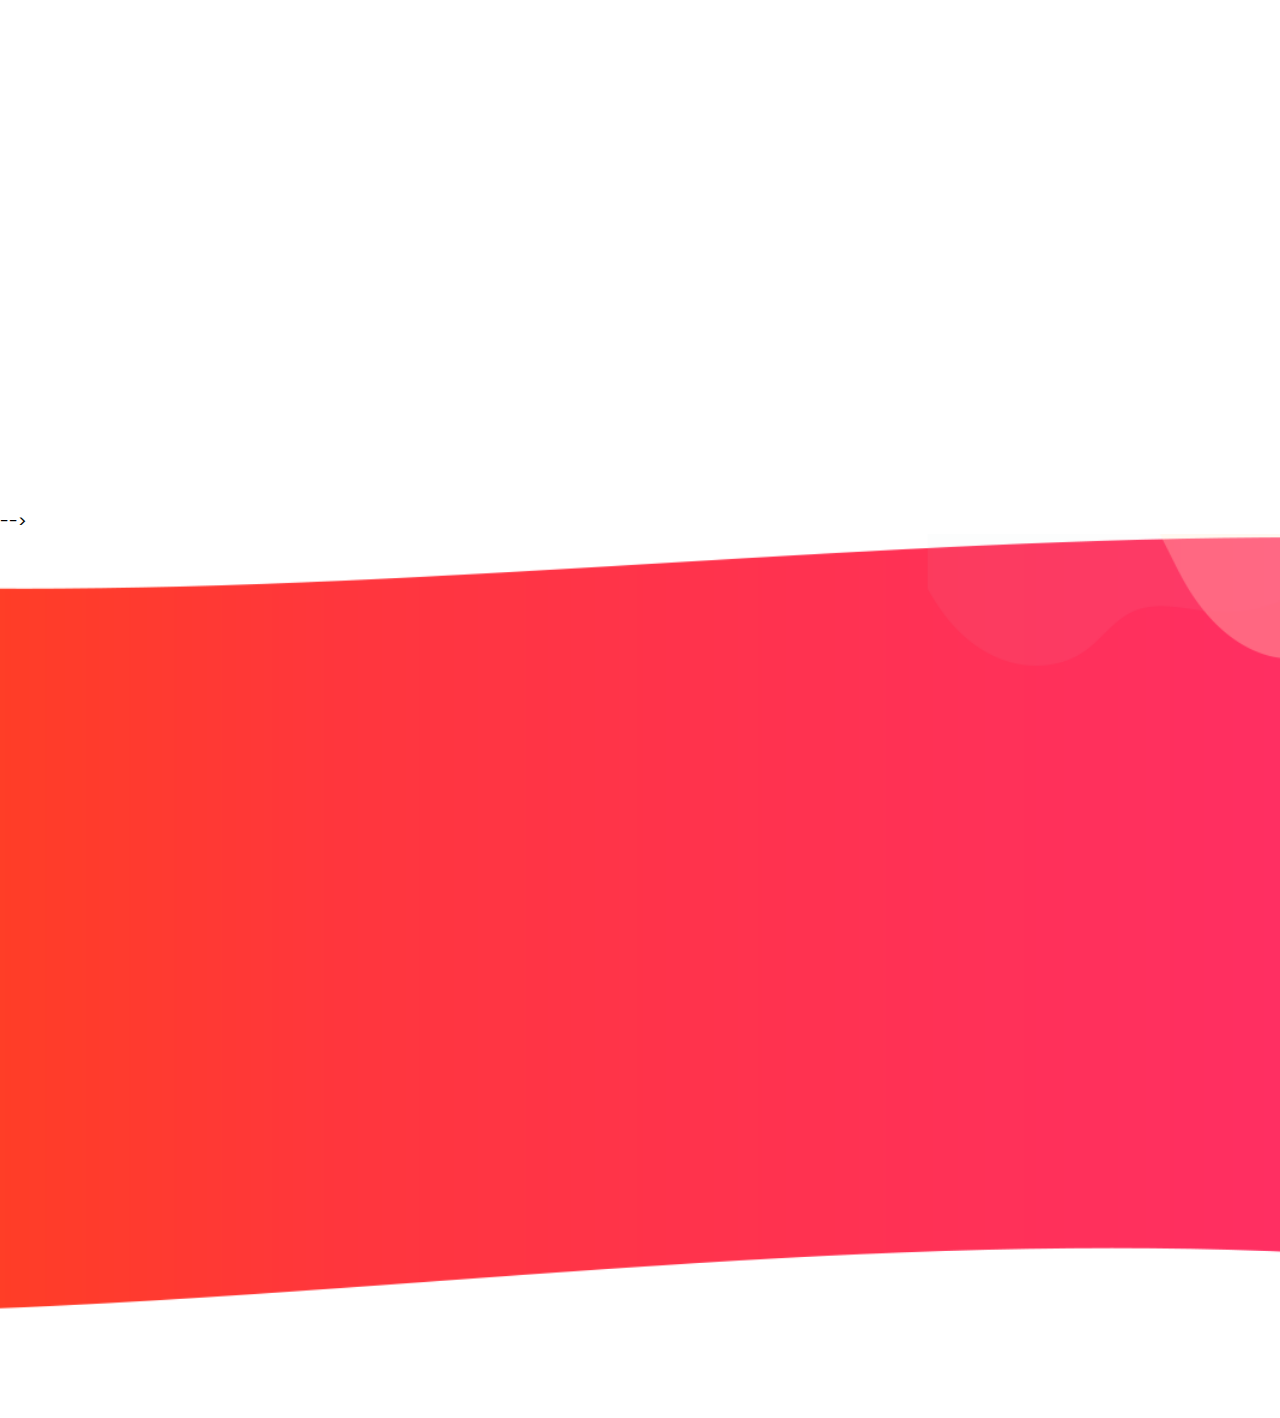
==== commit 35804442: "Add files via upload" ====
--- a/courseoverview.html
+++ b/courseoverview.html
@@ -20,7 +20,39 @@
     <link rel="stylesheet" href="assets/css/templatemo-space-dynamic.css">
     <link rel="stylesheet" href="assets/css/animated.css">
     <link rel="stylesheet" href="assets/css/owl.css">
--->
+--><style>
+  * {
+    color: rgb(0, 0, 0);
+    text-decoration: black;
+  }
+
+  .logomain {
+
+    
+    padding-bottom: 0px;
+    margin: 4px;
+    margin-left: 29px;
+    margin-top: -22px;
+    padding-right: auto;
+    filter: invert(0);
+    height: 144px;
+    width: auto;
+  }
+
+  .logomain:hover {
+
+  padding-bottom: 0px;
+  margin: 4px;
+  margin-left: 29px;
+  margin-top: -22px;
+  padding-right: auto;
+  filter: invert(0);
+  height: 150px;
+  width: auto;
+
+
+  }
+</style>
   </head>
 
 <body>
@@ -45,32 +77,32 @@
         <div class="col-12">
           <nav class="main-nav">
             <!-- ***** Logo Start ***** -->
-            <a href="index.html" class="logo">
-              <img src="logo.png" alt="SkillClan">
-            </a>
+            <div id="logo">
+              <a href="index.html" class="logo">
+                <img src="testlogo.png" alt="SkillClan" class="logomain"></a>
+            </div>
+
             <!-- ***** Logo End ***** -->
             <!-- ***** Menu Start ***** -->
             <ul class="nav">
               <li class="scroll-to-section"><a href="index.html" class="active">Home</a></li>
               <li class="scroll-to-section"><a href="index.html">About Us</a></li>
               <li class="scroll-to-section"><a href="index.html">Our Course </a></li>
-              <li class="scroll-to-section"><a href="index.html">Blog</a></li> 
-              <li class="scroll-to-section"><a href="#contact">Contact Us</a></li> 
-              <li class="scroll-to-section"><div class="main-red-button"><a href="#contact">Contact Now</a></div></li> 
-            </ul>        
+              <li class="scroll-to-section"><a href="index.html">Blog</a></li>
+              <li class="scroll-to-section"><a href="#contact">Contact Us</a></li>
+              <li class="scroll-to-section">
+                <div class="main-red-button"><a href="#contact">Contact Now</a></div>
+              </li>
+            </ul>
             <a class='menu-trigger'>
-                <span>Menu</span>
+              <span>Menu</span>
             </a>
             <!-- ***** Menu End ***** -->
           </nav>
         </div>
       </div>
     </div>
-  </header>
   <!-- ***** Header Area End ***** -->
-
-
-
   <div id="services" class="our-services section">
     <div class="container">
       <div class="row">
@@ -82,23 +114,22 @@
         <div class="col-lg-6 wow fadeInRight" data-wow-duration="1s" data-wow-delay="0.2s">
           <div class="section-heading">
             <h2><em>Our Courses</em></h2>
-            <p>We provide variety of skill set classes for kids and Students. Our primary aim is to 
-           give genuine learning experience to our youngsters. There's a high demand of skillful people, whether it is Coding, Robotics , Digital Marketing, Entrepreneurship or Trading.
-          We want India to be the next super power and for that our future must be competent <br> All these courses are well planned from Beginner Level till the Advance Level. </p>
-          </div>
-          <div class="row">
+            <p>We provide a variety of skill classes for our students. Our foremost priority is to give a genuine teaching experience. There's a high demand for skillful people, whether it's Coding, Robotics, Digital Marketing, Entrepreneurship, or Trading. We want India to be the next superpower so for that our youths should be competent.
+              <br>  We have well-planned courses from Beginner Level to the Advance Level.</p>
+          </div>
+          <div class="row" style="text-align: justify;">
             <div class="col-lg-12">
               <div class="first-bar progress-skill-bar">
                 <h4>Digital Marketing</h4>
-                <span>Coming Soon</span>
+                <span style="font-size: small;">Coming Soon</span>
                 <div class="filled-bar"></div>
                 <div class="full-bar"></div>
               </div>
             </div>
             <div class="col-lg-12">
               <div class="second-bar progress-skill-bar">
-                <h4>Coding (Programming Language)</h4>
-                <span>Live</span>
+                <h4>Programming Language</h4>
+                <span style="font-size: small;">Live</span>
                 <div class="filled-bar"></div>
                 <div class="full-bar"></div>
               </div>
@@ -106,7 +137,7 @@
             <div class="col-lg-12">
               <div class="first-bar progress-skill-bar">
                 <h4>Robotics</h4>
-                <span>Coming Soon</span>
+                <span style="font-size: small;">Coming Soon</span>
                 <div class="filled-bar"></div>
                 <div class="full-bar"></div>
               </div>
@@ -114,7 +145,7 @@
             <div class="col-lg-12">
               <div class="first-bar progress-skill-bar">
                 <h4>Finance</h4>
-                <span>Coming Soon</span>
+                <span style="font-size: small;">Coming Soon</span>
                 <div class="filled-bar"></div>
                 <div class="full-bar"></div>
               </div>
@@ -122,7 +153,7 @@
             <div class="col-lg-12">
               <div class="first-bar progress-skill-bar">
                 <h4>Entrepreneurship</h4>
-                <span>Coming Soon</span>
+                <span style="font-size: small;">Coming Soon</span>
                 <div class="filled-bar"></div>
                 <div class="full-bar"></div>
               </div>
@@ -130,68 +161,162 @@
           </div>
         </div> 
       </div>
-      <center><a class="nav-link" href="courseoverview.html"><button type="button" class="btn btn-outline-danger" style="height:50px;width:200px">Courses Overview</button></a></center>
+     <!-- <center><a class="nav-link" href="courseoverview.html"><button type="button" class="btn btn-outline-danger" style="height:50px;width:200px">Courses Overview</button></a></center> -->
     </div>
   </div>
-<!--
+
   <div id="portfolio" class="our-portfolio section">
     <div class="container">
       <div class="row">
         <div class="col-lg-6 offset-lg-3">
           <div class="section-heading  wow bounceIn" data-wow-duration="1s" data-wow-delay="0.2s">
-            <h2>See What Our Agency <em>Offers</em> &amp; What We <span>Provide</span></h2>
-          </div>
-        </div>
-      </div>
-      <div class="row">
-        <div class="col-lg-3 col-sm-6">
+            <h2><em>Launchpad</em> <span>Courses</span></h2>
+          </div>
+        </div>
+      </div>
+      <div class="row">
+        <div class="col-lg-6 col-sm-6">
           <a href="#">
             <div class="item wow bounceInUp" data-wow-duration="1s" data-wow-delay="0.3s">
-              <div class="hidden-content">
-                <h4>SEO Analysis</h4>
-                <p>Lorem ipsum dolor sit ameti ctetur aoi adipiscing eto.</p>
-              </div>
-              <div class="showed-content">
-                <img src="assets/images/portfolio-image.png" alt="">
+              <div class="showed-content" style="text-align: center;
+              font-size: smaller;
+              background: #ff985c;
+              border-radius: 10px;
+              box-shadow: 10px 10px 30px #1b1c1b, -10px -10px 30px #2d302f;">
+                <h4><strong>C++ Launchpad Bootcamp | For Classes 6-10th</h4></strong>
+                <br> <h8>Interactive Classes | Mentors Guidance | Doubt Solving | Perks and Goodies</h8>
+              </div>
+              <div class="showed-content" style="text-align: justify;">
+                <p>
+                 <br> 
+                What We Offer : <br>
+                  C++ Programming (Data Structures and Algorithms) <br>
+                  <strong>Approximate Course Duration: </strong><br>
+                  24 Sessions 2 hours each<br>
+                  <ul>
+                   <li>Live classes With personal interaction</li> 
+                  
+                   <li> Special Doubt and QnA Sessions, </li>
+                    <li> Ergonomically designed Course for 6-10th class</li>
+                  <li>2 Months Bootcamp</li>
+                   <li>Anytime personal Doubt clearance.</li>
+                   <li>Projects & Assignment</li>
+                   <li>Certificate and Goodies after course completion</li>
+                  </ul>
+                  <strong>   Prerequisites for this course: 
+                  
+                    Student Must have a stable internet connection and a device to to code on</strong>
+               .</p>
+               <center><a class="scroll-to-section" href="#contact"><button type="button" class="btn btn-outline-danger"
+                style="height:50px;width:200px">Book A Class</button></a></center>
               </div>
             </div>
           </a>
         </div>
-        <div class="col-lg-3 col-sm-6">
+        <div class="col-lg-6 col-sm-6">
           <a href="#">
-            <div class="item wow bounceInUp" data-wow-duration="1s" data-wow-delay="0.4s">
-              <div class="hidden-content">
-                <h4>Website Reporting</h4>
-                <p>Lorem ipsum dolor sit ameti ctetur aoi adipiscing eto.</p>
-              </div>
-              <div class="showed-content">
-                <img src="assets/images/portfolio-image.png" alt="">
+            <div class="item wow bounceInUp" data-wow-duration="1s" data-wow-delay="0.3s">
+              <div class="showed-content" style="text-align: center;
+              font-size: smaller;
+              background: #ee6a6a;
+              border-radius: 10px;
+              box-shadow: 10px 10px 30px #1b1c1b, -10px -10px 30px #2d302f;">
+                <h4><strong>C++ Launchpad Bootcamp | For Classes 6-10th</h4></strong>
+                <br> <h8>Interactive Classes | Mentors Guidance | Doubt Solving | Perks and Goodies</h8>
+              </div>
+              <div class="showed-content" style="text-align: justify;">
+                <p>
+                 <br> 
+                What We Offer : <br>
+                  C++ Programming (Data Structures and Algorithms) <br>
+                  <strong>Approximate Course Duration: </strong><br>
+                  24 Sessions 2 hours each<br>
+                  <ul>
+                   <li>Live classes With personal interaction</li> 
+                  
+                   <li> Special Doubt and QnA Sessions, </li>
+                    <li> Ergonomically designed Course for 6-10th class</li>
+                  <li>2 Months Bootcamp</li>
+                   <li>Anytime personal Doubt clearance.</li>
+                   <li>Projects & Assignment</li>
+                   <li>Certificate and Goodies after course completion</li>
+                  </ul>
+                  <strong>   Prerequisites for this course: 
+                  
+                    Student Must have a stable internet connection and a device to to code on</strong>
+               .</p>
               </div>
             </div>
           </a>
         </div>
-        <div class="col-lg-3 col-sm-6">
+        <div class="col-lg-6 col-sm-6">
           <a href="#">
-            <div class="item wow bounceInUp" data-wow-duration="1s" data-wow-delay="0.5s">
-              <div class="hidden-content">
-                <h4>Performance Tests</h4>
-                <p>Lorem ipsum dolor sit ameti ctetur aoi adipiscing eto.</p>
-              </div>
-              <div class="showed-content">
-                <img src="assets/images/portfolio-image.png" alt="">
+            <div class="item wow bounceInUp" data-wow-duration="1s" data-wow-delay="0.3s">
+              <div class="showed-content" style="text-align: center;
+              font-size: smaller;
+              background: #ff985c;
+              border-radius: 10px;
+              box-shadow: 10px 10px 30px #1b1c1b, -10px -10px 30px #2d302f;">
+                <h4><strong>C++ Launchpad Bootcamp | For Classes 6-10th</h4></strong>
+                <br> <h8>Interactive Classes | Mentors Guidance | Doubt Solving | Perks and Goodies</h8>
+              </div>
+              <div class="showed-content" style="text-align: justify;">
+                <p>
+                 <br> 
+                What We Offer : <br>
+                  C++ Programming (Data Structures and Algorithms) <br>
+                  <strong>Approximate Course Duration: </strong><br>
+                  24 Sessions 2 hours each<br>
+                  <ul>
+                   <li>Live classes With personal interaction</li> 
+                  
+                   <li> Special Doubt and QnA Sessions, </li>
+                    <li> Ergonomically designed Course for 6-10th class</li>
+                  <li>2 Months Bootcamp</li>
+                   <li>Anytime personal Doubt clearance.</li>
+                   <li>Projects & Assignment</li>
+                   <li>Certificate and Goodies after course completion</li>
+                  </ul>
+                  <strong>   Prerequisites for this course: 
+                  
+                    Student Must have a stable internet connection and a device to to code on</strong>
+               .</p>
               </div>
             </div>
           </a>
         </div>
-        <div class="col-lg-3 col-sm-6">
+        <div class="col-lg-6 col-sm-6">
           <a href="#">
-            <div class="item wow bounceInUp" data-wow-duration="1s" data-wow-delay="0.6s">
-              <div class="hidden-content">
-                <h4>Data Analysis</h4>
-                <p>Lorem ipsum dolor sit ameti ctetur aoi adipiscing eto.</p>
-              </div>
-              <div class="showed-content">
-                <img src="assets/images/portfolio-image.png" alt="">
+            <div class="item wow bounceInUp" data-wow-duration="1s" data-wow-delay="0.3s">
+              <div class="showed-content" style="text-align: center;
+              font-size: smaller;
+              background:#ee6a6a;
+              border-radius: 10px;
+              box-shadow: 10px 10px 30px #1b1c1b, -10px -10px 30px #2d302f;">
+                <h4><strong>C++ Launchpad Bootcamp | For Classes 6-10th</h4></strong>
+                <br> <h8>Interactive Classes | Mentors Guidance | Doubt Solving | Perks and Goodies</h8>
+              </div>
+              <div class="showed-content" style="text-align: justify;">
+                <p>
+                 <br> 
+                What We Offer : <br>
+                  C++ Programming (Data Structures and Algorithms) <br>
+                  <strong>Approximate Course Duration: </strong><br>
+                  24 Sessions 2 hours each<br>
+                  <ul>
+                   <li>Live classes With personal interaction</li> 
+                  
+                   <li> Special Doubt and QnA Sessions, </li>
+                    <li> Ergonomically designed Course for 6-10th class</li>
+                  <li>2 Months Bootcamp</li>
+                   <li>Anytime personal Doubt clearance.</li>
+                   <li>Projects & Assignment</li>
+                   <li>Certificate and Goodies after course completion</li>
+                  </ul>
+                  <strong>   Prerequisites for this course: 
+                  
+                    Student Must have a stable internet connection and a device to to code on</strong>
+               .</p>
               </div>
             </div>
           </a>
@@ -273,21 +398,22 @@
       </div>
     </div>
   </div> -->
-
   <div id="contact" class="contact-us section">
     <div class="container">
       <div class="row">
         <div class="col-lg-6 align-self-center wow fadeInLeft" data-wow-duration="0.5s" data-wow-delay="0.25s">
           <div class="section-heading">
-            <h2>Feel Free To Send Us a Message About Your Website Needs</h2>
-            <p>Lorem ipsum dolor sit amet, consectetur adipiscing elit, sed doer ket eismod tempor incididunt ut labore et dolores</p>
+            <h2>To Book A FREE Trial Class</h2>
+            <p>Please press the button below to whatsapp us or to call us</p>
             <div class="phone-info">
-              <h4>For any enquiry, Call Us: <span><i class="fa fa-phone"></i> <a href="#">010-020-0340</a></span></h4>
+              <h4>For any enquiry, Whatsapp / Call Us: <span> <a href="https://wa.me/919717020263"> 
+                <i class="fa fa-whatsapp" aria-hidden="true"></i></a><a href="https://wa.me/919717020263">+91 97170 20263</a></span></h4>
             </div>
           </div>
         </div>
         <div class="col-lg-6 wow fadeInRight" data-wow-duration="0.5s" data-wow-delay="0.25s">
-          <form id="contact" action="" method="post">
+          <form id="contact" action="https://submit-form.com/IJP9uxp3
+          " method="POST">
             <div class="row">
               <div class="col-lg-6">
                 <fieldset>
@@ -301,12 +427,14 @@
               </div>
               <div class="col-lg-12">
                 <fieldset>
-                  <input type="text" name="email" id="email" pattern="[^ @]*@[^ @]*" placeholder="Your Email" required="">
+                  <input type="text" name="email" id="email" pattern="[^ @]*@[^ @]*" placeholder="Your Email"
+                    required="">
                 </fieldset>
               </div>
               <div class="col-lg-12">
                 <fieldset>
-                  <textarea name="message" type="text" class="form-control" id="message" placeholder="Message" required=""></textarea>  
+                  <textarea name="message" type="text" class="form-control" id="message" placeholder="Message"
+                    required=""></textarea>
                 </fieldset>
               </div>
               <div class="col-lg-12">
@@ -328,9 +456,8 @@
     <div class="container">
       <div class="row">
         <div class="col-lg-12 wow fadeIn" data-wow-duration="1s" data-wow-delay="0.25s">
-          <p>© Copyright 2021 Space Dynamic Co. All Rights Reserved. 
-          
-          <br>Design: <a rel="nofollow" href="https://templatemo.com">TemplateMo</a></p>
+          <p> &copy;Copyright 2021 Skill-Clan Academy All Rights Reserved.
+          </p>
         </div>
       </div>
     </div>
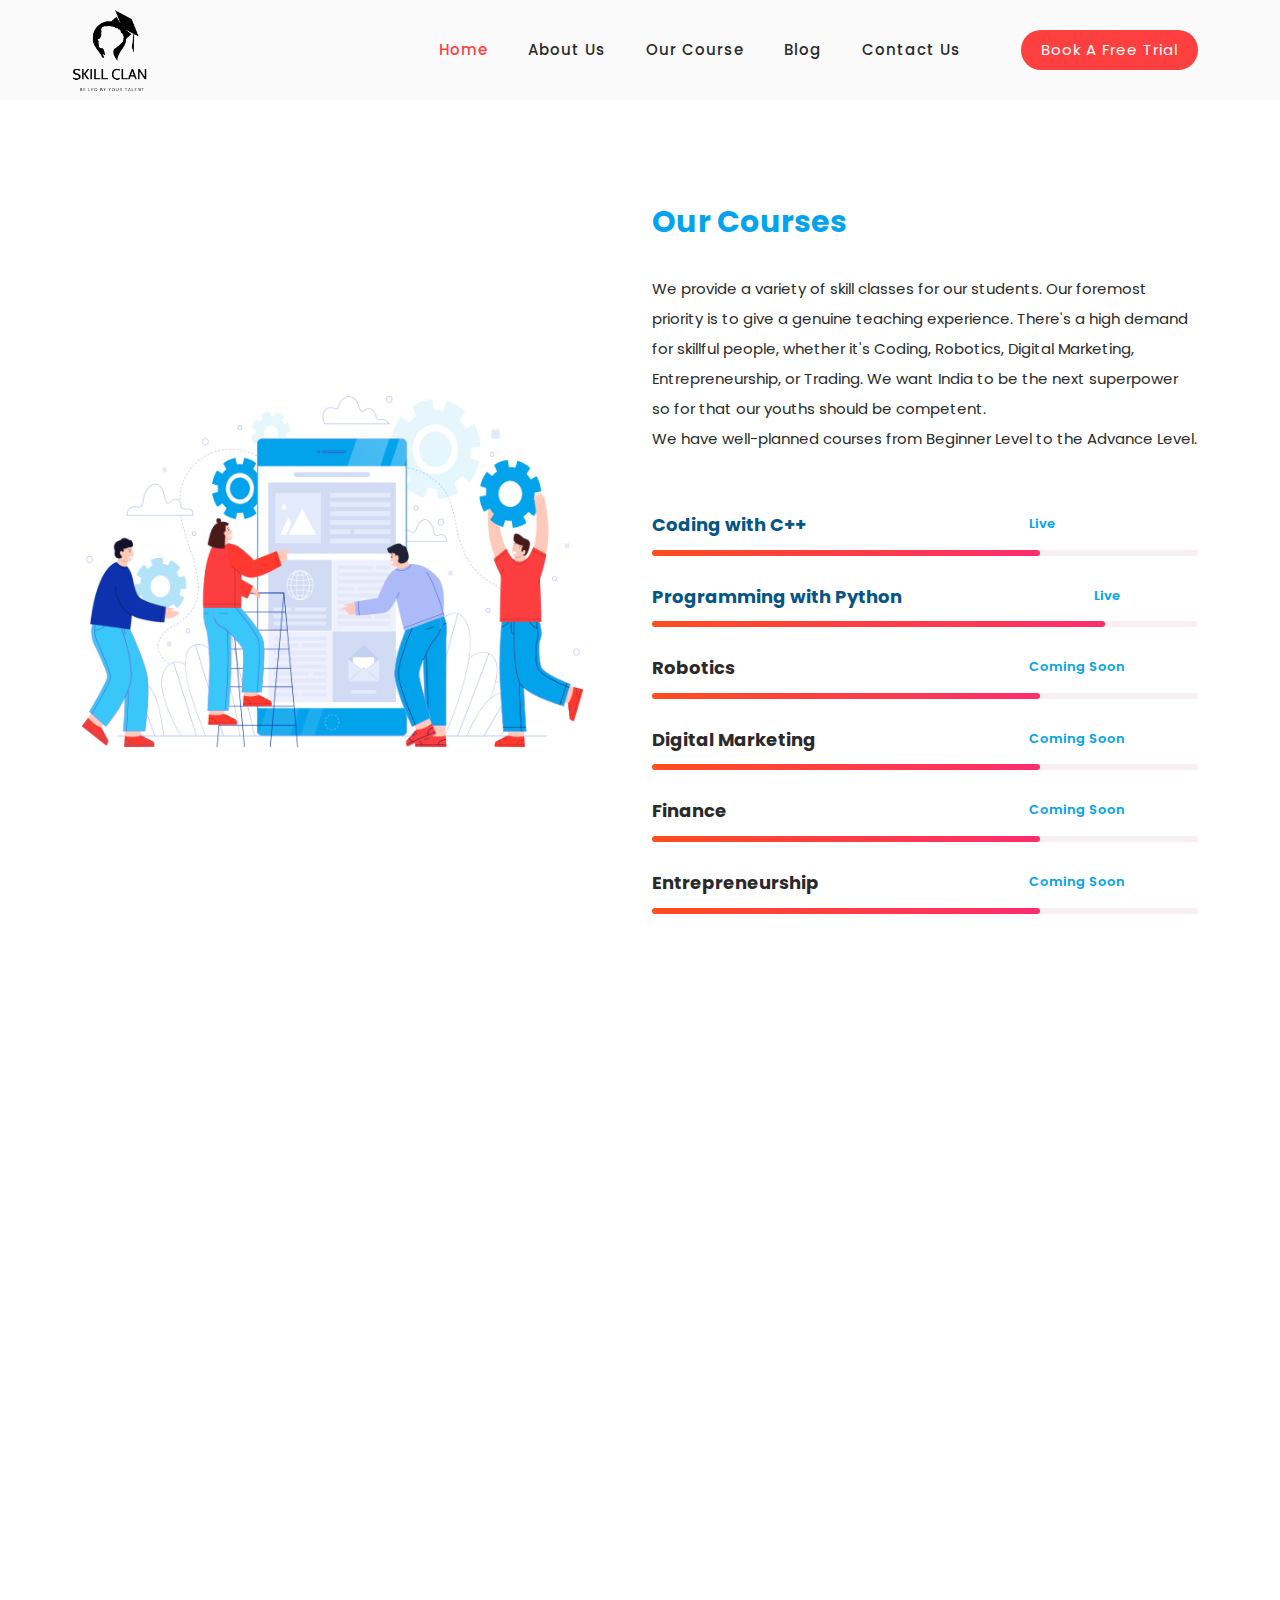
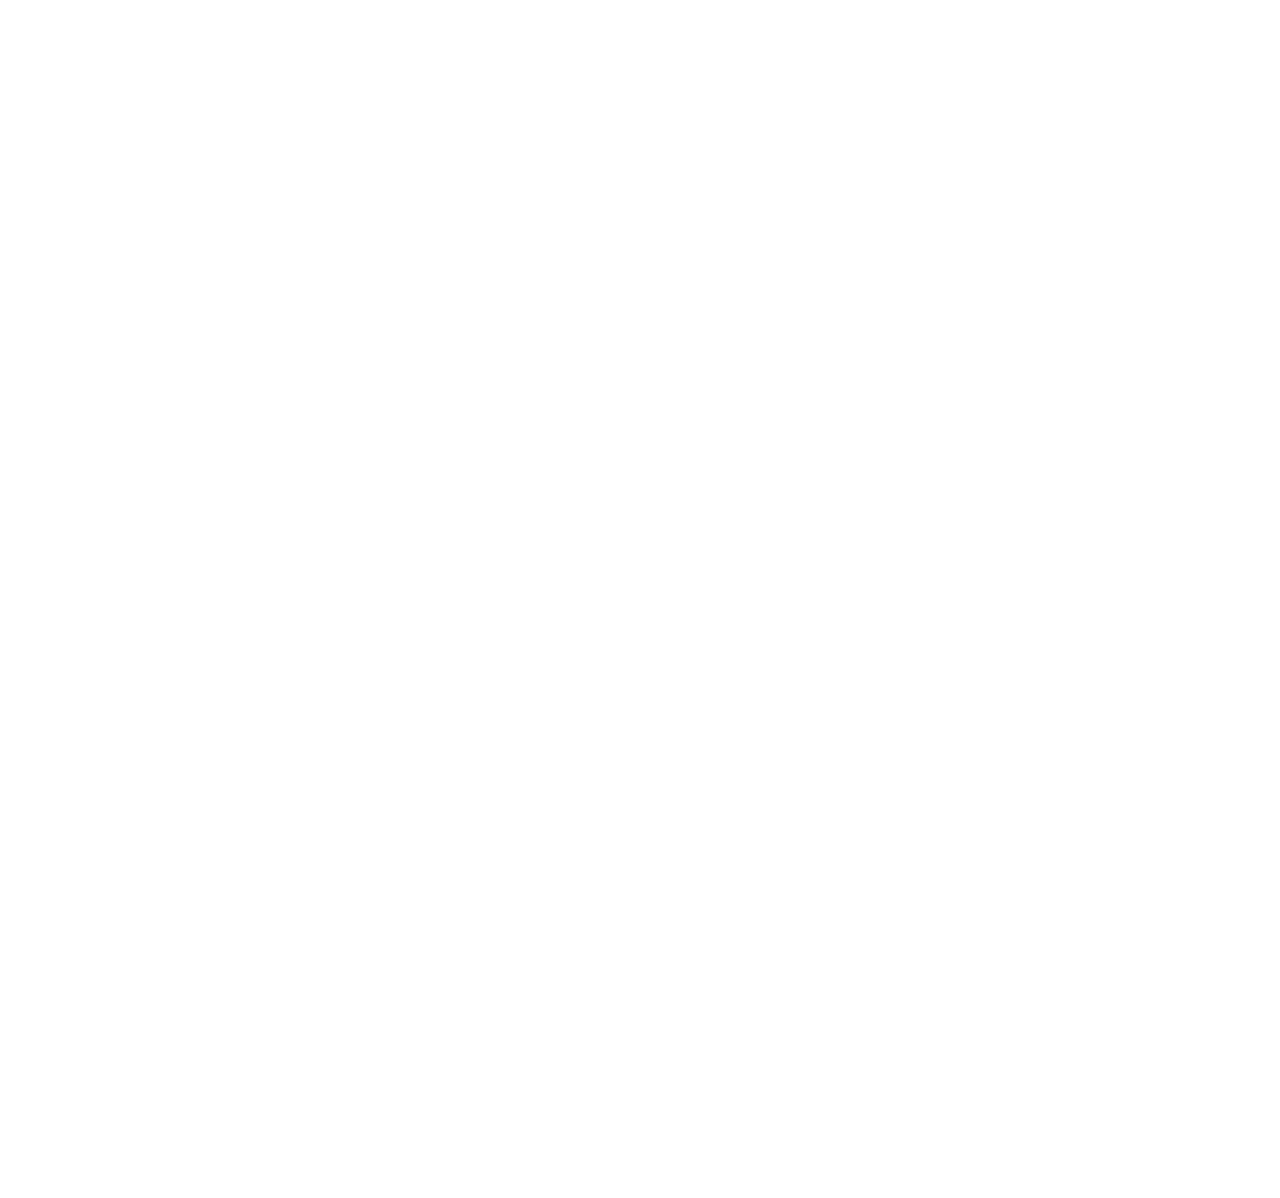
==== commit 71a9ad8d: "Add files via upload" ====
--- a/courseoverview.html
+++ b/courseoverview.html
@@ -88,10 +88,10 @@
               <li class="scroll-to-section"><a href="index.html" class="active">Home</a></li>
               <li class="scroll-to-section"><a href="index.html">About Us</a></li>
               <li class="scroll-to-section"><a href="index.html">Our Course </a></li>
-              <li class="scroll-to-section"><a href="index.html">Blog</a></li>
+              <li class="scroll-to-section"><a href="blog.html">Blog</a></li>
               <li class="scroll-to-section"><a href="#contact">Contact Us</a></li>
               <li class="scroll-to-section">
-                <div class="main-red-button"><a href="#contact">Contact Now</a></div>
+                <div class="main-red-button"><a href="contact.html">Book A Free Trial</a></div>
               </li>
             </ul>
             <a class='menu-trigger'>
@@ -117,18 +117,17 @@
             <p>We provide a variety of skill classes for our students. Our foremost priority is to give a genuine teaching experience. There's a high demand for skillful people, whether it's Coding, Robotics, Digital Marketing, Entrepreneurship, or Trading. We want India to be the next superpower so for that our youths should be competent.
               <br>  We have well-planned courses from Beginner Level to the Advance Level.</p>
           </div>
-          <div class="row" style="text-align: justify;">
             <div class="col-lg-12">
               <div class="first-bar progress-skill-bar">
-                <h4>Digital Marketing</h4>
-                <span style="font-size: small;">Coming Soon</span>
+                <h4 style="color: rgb(5, 86, 133);">Coding with C++</h4>
+                <span style="font-size:small">Live</span>
                 <div class="filled-bar"></div>
                 <div class="full-bar"></div>
               </div>
             </div>
             <div class="col-lg-12">
               <div class="second-bar progress-skill-bar">
-                <h4>Programming Language</h4>
+                <h4 style="color: rgb(5, 86, 133);" >Programming with Python</h4>
                 <span style="font-size: small;">Live</span>
                 <div class="filled-bar"></div>
                 <div class="full-bar"></div>
@@ -142,6 +141,15 @@
                 <div class="full-bar"></div>
               </div>
             </div>
+            <div class="row" style="text-align: justify;">
+              <div class="col-lg-12">
+                <div class="first-bar progress-skill-bar">
+                  <h4>Digital Marketing</h4>
+                  <span style="font-size: small;">Coming Soon</span>
+                  <div class="filled-bar"></div>
+                  <div class="full-bar"></div>
+                </div>
+              </div>
             <div class="col-lg-12">
               <div class="first-bar progress-skill-bar">
                 <h4>Finance</h4>
@@ -176,7 +184,7 @@
       </div>
       <div class="row">
         <div class="col-lg-6 col-sm-6">
-          <a href="#">
+          <a href="contact.html">
             <div class="item wow bounceInUp" data-wow-duration="1s" data-wow-delay="0.3s">
               <div class="showed-content" style="text-align: center;
               font-size: smaller;
@@ -207,14 +215,14 @@
                   
                     Student Must have a stable internet connection and a device to to code on</strong>
                .</p>
-               <center><a class="scroll-to-section" href="#contact"><button type="button" class="btn btn-outline-danger"
+               <center><a  href="contact.html"><button type="button" class="btn btn-outline-danger"
                 style="height:50px;width:200px">Book A Class</button></a></center>
               </div>
             </div>
           </a>
         </div>
         <div class="col-lg-6 col-sm-6">
-          <a href="#">
+          <a href="contact.html">
             <div class="item wow bounceInUp" data-wow-duration="1s" data-wow-delay="0.3s">
               <div class="showed-content" style="text-align: center;
               font-size: smaller;
@@ -250,7 +258,7 @@
           </a>
         </div>
         <div class="col-lg-6 col-sm-6">
-          <a href="#">
+          <a href="contact.html">
             <div class="item wow bounceInUp" data-wow-duration="1s" data-wow-delay="0.3s">
               <div class="showed-content" style="text-align: center;
               font-size: smaller;
@@ -286,7 +294,7 @@
           </a>
         </div>
         <div class="col-lg-6 col-sm-6">
-          <a href="#">
+          <a href="contact.html">
             <div class="item wow bounceInUp" data-wow-duration="1s" data-wow-delay="0.3s">
               <div class="showed-content" style="text-align: center;
               font-size: smaller;
@@ -325,133 +333,6 @@
     </div>
   </div>
 
-  <div id="blog" class="our-blog section">
-    <div class="container">
-      <div class="row">
-        <div class="col-lg-6 wow fadeInDown" data-wow-duration="1s" data-wow-delay="0.25s">
-          <div class="section-heading">
-            <h2>Check Out What Is <em>Trending</em> In Our Latest <span>News</span></h2>
-          </div>
-        </div>
-        <div class="col-lg-6 wow fadeInDown" data-wow-duration="1s" data-wow-delay="0.25s">
-          <div class="top-dec">
-            <img src="assets/images/blog-dec.png" alt="">
-          </div>
-        </div>
-      </div>
-      <div class="row">
-        <div class="col-lg-6 wow fadeInUp" data-wow-duration="1s" data-wow-delay="0.25s">
-          <div class="left-image">
-            <a href="#"><img src="assets/images/big-blog-thumb.jpg" alt="Workspace Desktop"></a>
-            <div class="info">
-              <div class="inner-content">
-                <ul>
-                  <li><i class="fa fa-calendar"></i> 24 Mar 2021</li>
-                  <li><i class="fa fa-users"></i> TemplateMo</li>
-                  <li><i class="fa fa-folder"></i> Branding</li>
-                </ul>
-                <a href="#"><h4>SEO Agency &amp; Digital Marketing</h4></a>
-                <p>Lorem ipsum dolor sit amet, consectetur and sed doer ket eismod tempor incididunt ut labore et dolore magna...</p>
-                <div class="main-blue-button">
-                  <a href="#">Discover More</a>
-                </div>
-              </div>
-            </div>
-          </div>
-        </div>
-        <div class="col-lg-6 wow fadeInUp" data-wow-duration="1s" data-wow-delay="0.25s">
-          <div class="right-list">
-            <ul>
-              <li>
-                <div class="left-content align-self-center">
-                  <span><i class="fa fa-calendar"></i> 18 Mar 2021</span>
-                  <a href="#"><h4>New Websites &amp; Backlinks</h4></a>
-                  <p>Lorem ipsum dolor sit amsecteturii and sed doer ket eismod...</p>
-                </div>
-                <div class="right-image">
-                  <a href="#"><img src="assets/images/blog-thumb-01.jpg" alt=""></a>
-                </div>
-              </li>
-              <li>
-                <div class="left-content align-self-center">
-                  <span><i class="fa fa-calendar"></i> 14 Mar 2021</span>
-                  <a href="#"><h4>SEO Analysis &amp; Content Ideas</h4></a>
-                  <p>Lorem ipsum dolor sit amsecteturii and sed doer ket eismod...</p>
-                </div>
-                <div class="right-image">
-                  <a href="#"><img src="assets/images/blog-thumb-01.jpg" alt=""></a>
-                </div>
-              </li>
-              <li>
-                <div class="left-content align-self-center">
-                  <span><i class="fa fa-calendar"></i> 06 Mar 2021</span>
-                  <a href="#"><h4>SEO Tips &amp; Digital Marketing</h4></a>
-                  <p>Lorem ipsum dolor sit amsecteturii and sed doer ket eismod...</p>
-                </div>
-                <div class="right-image">
-                  <a href="#"><img src="assets/images/blog-thumb-01.jpg" alt=""></a>
-                </div>
-              </li>
-            </ul>
-          </div>
-        </div>
-      </div>
-    </div>
-  </div> -->
-  <div id="contact" class="contact-us section">
-    <div class="container">
-      <div class="row">
-        <div class="col-lg-6 align-self-center wow fadeInLeft" data-wow-duration="0.5s" data-wow-delay="0.25s">
-          <div class="section-heading">
-            <h2>To Book A FREE Trial Class</h2>
-            <p>Please press the button below to whatsapp us or to call us</p>
-            <div class="phone-info">
-              <h4>For any enquiry, Whatsapp / Call Us: <span> <a href="https://wa.me/919717020263"> 
-                <i class="fa fa-whatsapp" aria-hidden="true"></i></a><a href="https://wa.me/919717020263">+91 97170 20263</a></span></h4>
-            </div>
-          </div>
-        </div>
-        <div class="col-lg-6 wow fadeInRight" data-wow-duration="0.5s" data-wow-delay="0.25s">
-          <form id="contact" action="https://submit-form.com/IJP9uxp3
-          " method="POST">
-            <div class="row">
-              <div class="col-lg-6">
-                <fieldset>
-                  <input type="name" name="name" id="name" placeholder="Name" autocomplete="on" required>
-                </fieldset>
-              </div>
-              <div class="col-lg-6">
-                <fieldset>
-                  <input type="surname" name="surname" id="surname" placeholder="Surname" autocomplete="on" required>
-                </fieldset>
-              </div>
-              <div class="col-lg-12">
-                <fieldset>
-                  <input type="text" name="email" id="email" pattern="[^ @]*@[^ @]*" placeholder="Your Email"
-                    required="">
-                </fieldset>
-              </div>
-              <div class="col-lg-12">
-                <fieldset>
-                  <textarea name="message" type="text" class="form-control" id="message" placeholder="Message"
-                    required=""></textarea>
-                </fieldset>
-              </div>
-              <div class="col-lg-12">
-                <fieldset>
-                  <button type="submit" id="form-submit" class="main-button ">Send Message</button>
-                </fieldset>
-              </div>
-            </div>
-            <div class="contact-dec">
-              <img src="assets/images/contact-decoration.png" alt="">
-            </div>
-          </form>
-        </div>
-      </div>
-    </div>
-  </div>
-
   <footer>
     <div class="container">
       <div class="row">
